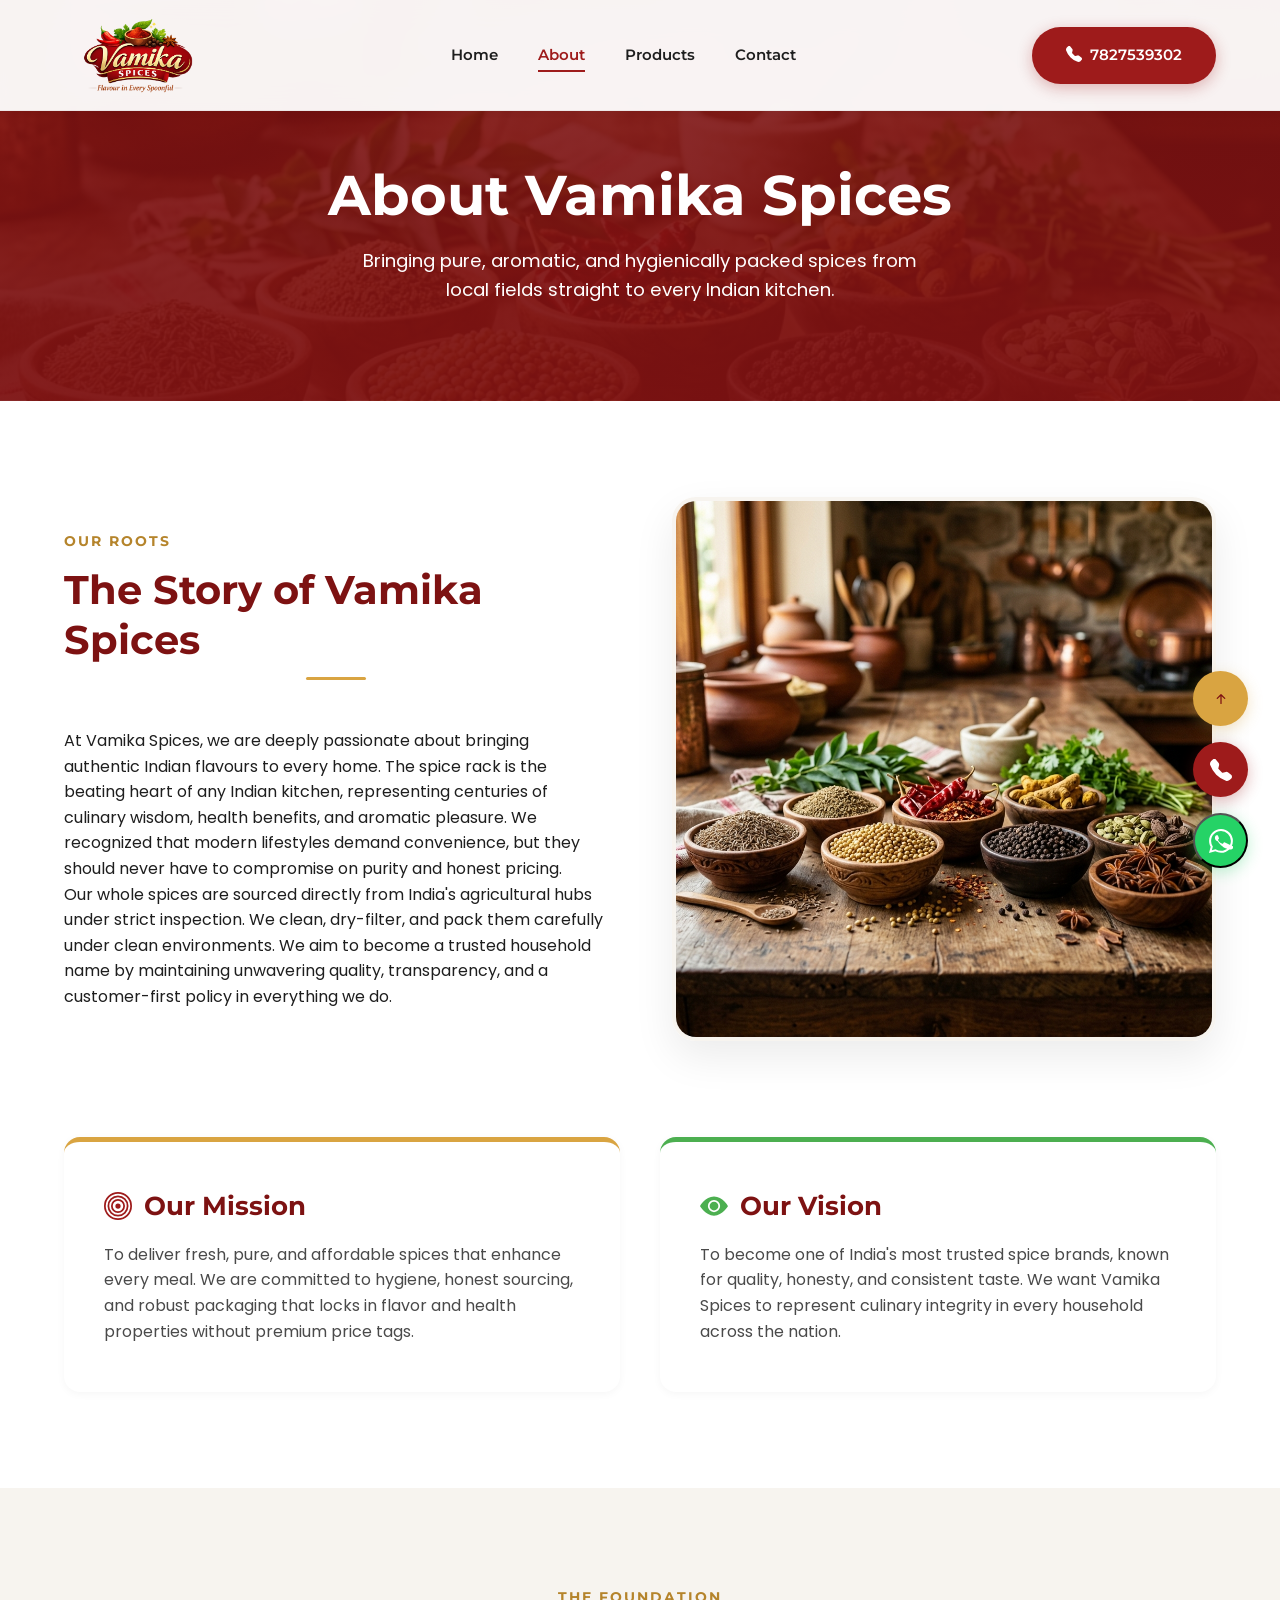
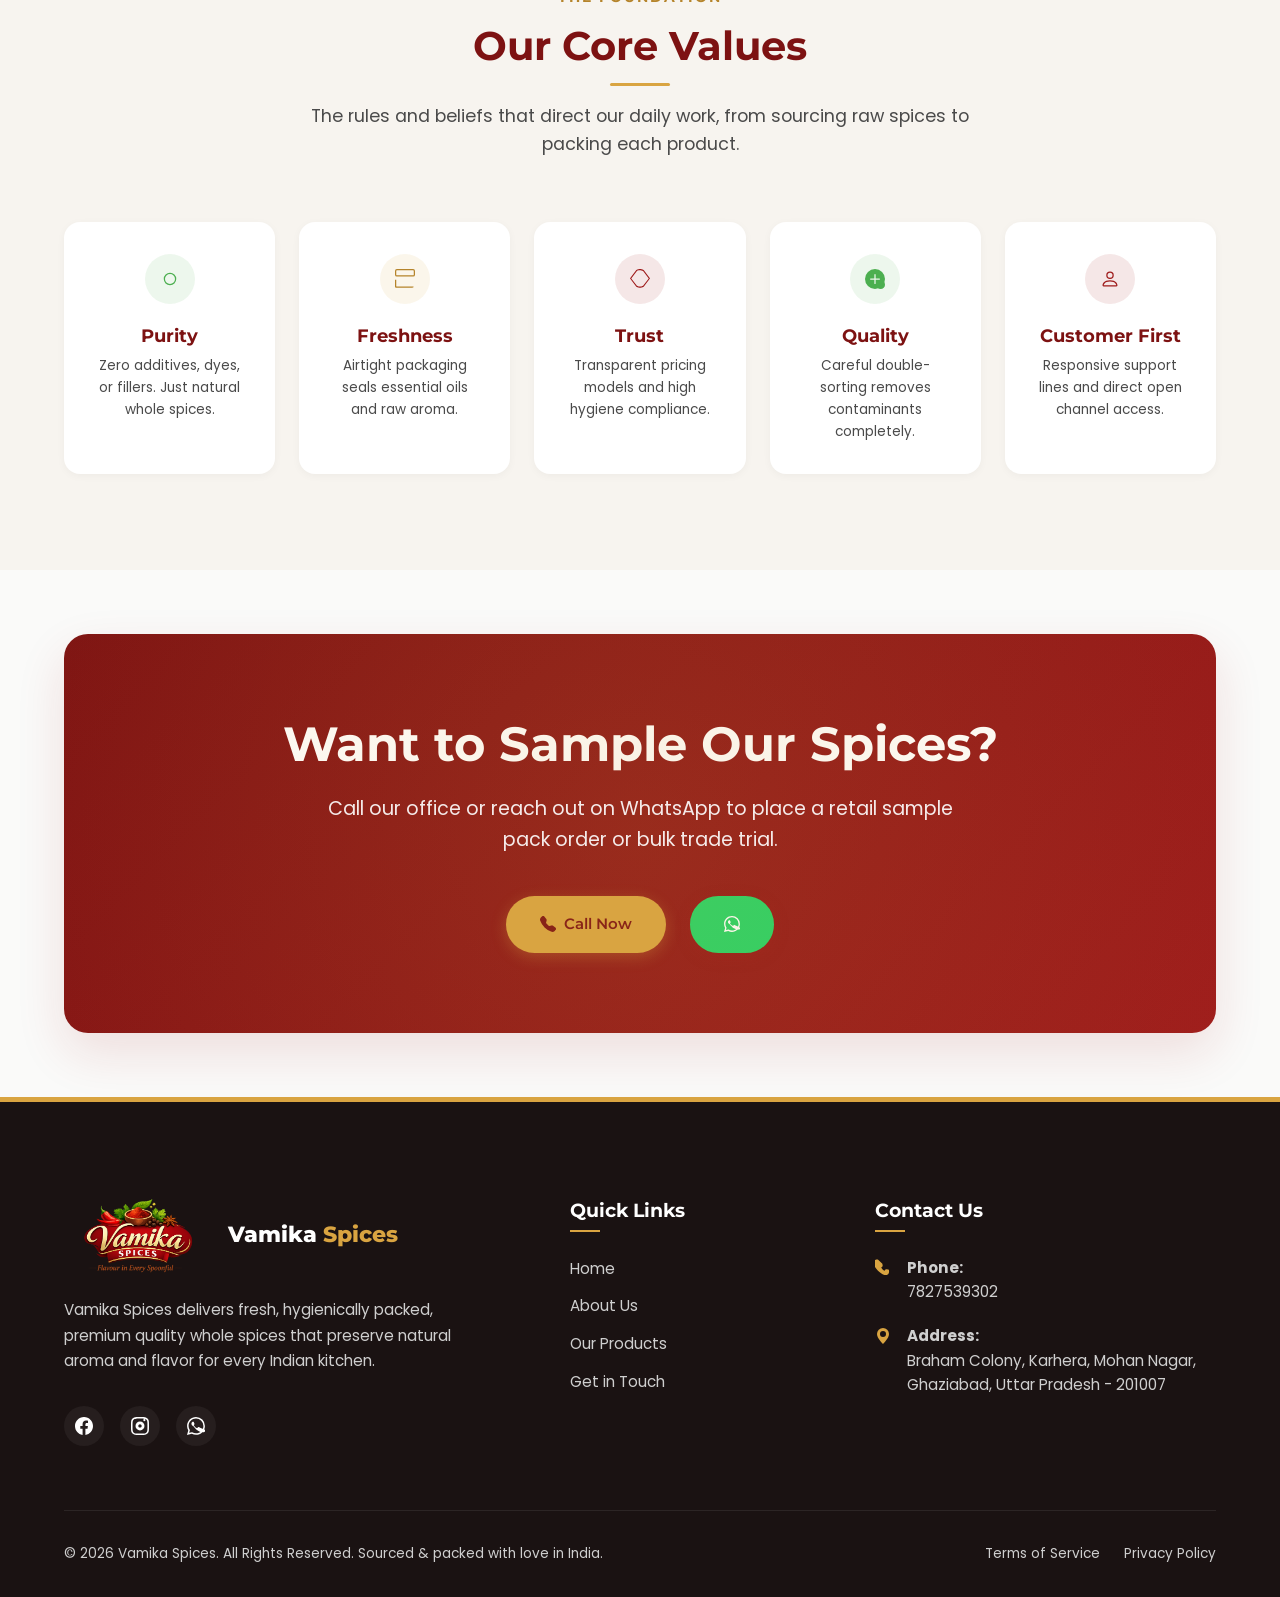
==== about.html @ 8c719ea3 "first commit" ====
<!DOCTYPE html>
<html lang="en">
<head>
    <meta charset="UTF-8">
    <meta name="viewport" content="width=device-width, initial-scale=1.0">
    <meta name="description" content="Learn about the history and commitment behind Vamika Spices. Sourced carefully, checked for quality, and hygienically packed with values of purity, trust and freshness.">
    <meta name="keywords" content="Vamika Spices Story, Spice Brand Sourcing, Pure Masala Sourcing, Indian Whole Spices, Quality Spices Ghaziabad">
    <meta name="author" content="Vamika Spices">
    <link rel="canonical" href="about.html">
    
    <!-- Open Graph / Facebook -->
    <meta property="og:type" content="website">
    <meta property="og:title" content="About Vamika Spices | Sourcing, Mission & Core Values">
    <meta property="og:description" content="Learn about the history and commitment behind Vamika Spices. Sourced carefully, checked for quality, and hygienically packed.">
    <meta property="og:image" content="assets/images/hero_spices.png">

    <title>About Vamika Spices | Sourcing, Mission & Core Values</title>
    
    <!-- Stylesheets -->
    <link rel="stylesheet" href="styles.css">
    
    <!-- Favicon -->
    <link rel="icon" type="image/png" href="assets/images/logo.png">
</head>
<body>

    <!-- Scroll Progress Bar -->
    <div class="scroll-progress"></div>

    <!-- Sticky Header -->
    <header>
        <div class="nav-container">
            <a href="index.html" class="logo-link" id="header-logo-link">
                <img src="assets/images/logo.png" alt="Vamika Spices Logo" class="logo-img">
            </a>
            
            <nav>
                <ul class="nav-menu">
                    <li class="nav-item"><a href="index.html" class="nav-link" id="nav-home">Home</a></li>
                    <li class="nav-item"><a href="about.html" class="nav-link" id="nav-about">About</a></li>
                    <li class="nav-item"><a href="products.html" class="nav-link" id="nav-products">Products</a></li>
                    <li class="nav-item"><a href="contact.html" class="nav-link" id="nav-contact">Contact</a></li>
                    <li class="nav-item mobile-only" style="margin-top: 1.5rem;">
                        <a href="tel:7827539302" class="btn btn-primary" style="width: 100%;">
                            <svg xmlns="http://www.w3.org/2000/svg" width="16" height="16" fill="currentColor" viewBox="0 0 16 16"><path d="M1.885.511a1.745 1.745 0 0 1 2.61.163L6.29 2.98c.329.423.445.974.315 1.494l-.547 2.19a.678.678 0 0 0 .178.643l2.457 2.457a.678.678 0 0 0 .644.178l2.189-.547a1.745 1.745 0 0 1 1.494.315l2.306 1.794c.829.645.905 1.87.163 2.611l-1.034 1.034c-.74.74-1.846 1.065-2.877.702a18.634 18.634 0 0 1-7.01-4.42 18.634 18.634 0 0 1-4.42-7.009c-.362-1.03-.037-2.137.703-2.877L1.885.511z"/></svg>
                            Call Now
                        </a>
                    </li>
                </ul>
            </nav>

            <div class="header-cta">
                <a href="tel:7827539302" class="btn btn-primary" id="header-call-btn">
                    <svg xmlns="http://www.w3.org/2000/svg" width="16" height="16" fill="currentColor" viewBox="0 0 16 16" style="margin-top: -2px;"><path d="M1.885.511a1.745 1.745 0 0 1 2.61.163L6.29 2.98c.329.423.445.974.315 1.494l-.547 2.19a.678.678 0 0 0 .178.643l2.457 2.457a.678.678 0 0 0 .644.178l2.189-.547a1.745 1.745 0 0 1 1.494.315l2.306 1.794c.829.645.905 1.87.163 2.611l-1.034 1.034c-.74.74-1.846 1.065-2.877.702a18.634 18.634 0 0 1-7.01-4.42 18.634 18.634 0 0 1-4.42-7.009c-.362-1.03-.037-2.137.703-2.877L1.885.511z"/></svg>
                    7827539302
                </a>
            </div>

            <!-- Hamburger Button for Mobile -->
            <button class="mobile-toggle" aria-label="Toggle Navigation Menu">
                <span></span>
                <span></span>
                <span></span>
            </button>
        </div>
    </header>

    <!-- Page Hero Banner -->
    <section class="page-hero">
        <div class="container">
            <h1 class="reveal">About Vamika Spices</h1>
            <p class="reveal delay-1">Bringing pure, aromatic, and hygienically packed spices from local fields straight to every Indian kitchen.</p>
        </div>
    </section>

    <!-- Core Brand Overview & Narrative -->
    <section class="section section-bg-white">
        <div class="container">
            <div class="about-sections">
                <!-- Story / Origin Block -->
                <div class="about-details-grid">
                    <div class="reveal-left">
                        <div class="section-header" style="text-align: left; margin-bottom: 2rem; max-width: 100%;">
                            <span>Our Roots</span>
                            <h2>The Story of Vamika Spices</h2>
                        </div>
                        <p>At Vamika Spices, we are deeply passionate about bringing authentic Indian flavours to every home. The spice rack is the beating heart of any Indian kitchen, representing centuries of culinary wisdom, health benefits, and aromatic pleasure. We recognized that modern lifestyles demand convenience, but they should never have to compromise on purity and honest pricing.</p>
                        <p>Our whole spices are sourced directly from India's agricultural hubs under strict inspection. We clean, dry-filter, and pack them carefully under clean environments. We aim to become a trusted household name by maintaining unwavering quality, transparency, and a customer-first policy in everything we do.</p>
                    </div>
                    <div class="reveal-right">
                        <img src="assets/images/hero_spices.png" alt="Sieving spices" style="border-radius: var(--border-radius-lg); box-shadow: var(--shadow-lg); border: 4px solid var(--bg-warm);">
                    </div>
                </div>

                <!-- Mission & Vision Cards -->
                <div class="vision-mission-grid">
                    <!-- Mission -->
                    <div class="vm-card reveal delay-1">
                        <h3>
                            <svg xmlns="http://www.w3.org/2000/svg" width="28" height="28" fill="var(--primary)" viewBox="0 0 16 16"><path d="M8 15A7 7 0 1 1 8 1a7 7 0 0 1 0 14zm0 1A8 8 0 1 0 8 0a8 8 0 0 0 0 16z"/><path d="M8 13A5 5 0 1 1 8 3a5 5 0 0 1 0 10zm0 1A6 6 0 1 0 8 2a6 6 0 0 0 0 12z"/><path d="M8 11a3 3 0 1 1 0-6 3 3 0 0 1 0 6zm0 1a4 4 0 1 0 0-8 4 4 0 0 0 0 8z"/><path d="M9.5 8a1.5 1.5 0 1 1-3 0 1.5 1.5 0 0 1 3 0z"/></svg>
                            Our Mission
                        </h3>
                        <p>To deliver fresh, pure, and affordable spices that enhance every meal. We are committed to hygiene, honest sourcing, and robust packaging that locks in flavor and health properties without premium price tags.</p>
                    </div>

                    <!-- Vision -->
                    <div class="vm-card reveal delay-2" style="border-top-color: var(--accent);">
                        <h3>
                            <svg xmlns="http://www.w3.org/2000/svg" width="28" height="28" fill="var(--accent)" viewBox="0 0 16 16"><path d="M10.5 8a2.5 2.5 0 1 1-5 0 2.5 2.5 0 0 1 5 0z"/><path d="M0 8s3-5.5 8-5.5S16 8 16 8s-3 5.5-8 5.5S0 8 0 8zm8 3.5a3.5 3.5 0 1 0 0-7 3.5 3.5 0 0 0 0 7z"/></svg>
                            Our Vision
                        </h3>
                        <p>To become one of India's most trusted spice brands, known for quality, honesty, and consistent taste. We want Vamika Spices to represent culinary integrity in every household across the nation.</p>
                    </div>
                </div>
            </div>
        </div>
    </section>

    <!-- Brand Values Grid -->
    <section class="section section-bg-warm">
        <div class="container">
            <div class="section-header reveal">
                <span>The Foundation</span>
                <h2>Our Core Values</h2>
                <p>The rules and beliefs that direct our daily work, from sourcing raw spices to packing each product.</p>
            </div>

            <div class="values-grid">
                <!-- Value 1 -->
                <div class="value-card reveal delay-1">
                    <div class="value-card-icon">
                        <svg xmlns="http://www.w3.org/2000/svg" width="20" height="20" fill="currentColor" viewBox="0 0 16 16"><path d="M8 12a4 4 0 1 1 0-8 4 4 0 0 1 0 8zm0 1A5 5 0 1 0 8 3a5 5 0 0 0 0 10z"/></svg>
                    </div>
                    <h4>Purity</h4>
                    <p style="font-size: 0.85rem; color: var(--text-medium); margin-top: 0.5rem;">Zero additives, dyes, or fillers. Just natural whole spices.</p>
                </div>

                <!-- Value 2 -->
                <div class="value-card reveal delay-2">
                    <div class="value-card-icon" style="background-color: rgba(217, 164, 65, 0.1); color: var(--secondary-dark);">
                        <svg xmlns="http://www.w3.org/2000/svg" width="20" height="20" fill="currentColor" viewBox="0 0 16 16"><path d="M1.5 1a.5.5 0 0 0-.5.5v3a.5.5 0 0 0 .5.5h13a.5.5 0 0 0 .5-.5v-3a.5.5 0 0 0-.5-.5h-13zM0 1.5A1.5 1.5 0 0 1 1.5 0h13A1.5 1.5 0 0 1 16 1.5v3A1.5 1.5 0 0 1 14.5 6h-13A1.5 1.5 0 0 1 0 4.5v-3zm1 7a.5.5 0 0 1 .5-.5h13a.5.5 0 0 1 .5.5v5a1.5 1.5 0 0 1-1.5 1.5h-13A1.5 1.5 0 0 1 0 13.5v-5zM1 13.5a.5.5 0 0 0 .5.5h13a.5.5 0 0 0 .5-.5v-5a.5.5 0 0 0-.5-.5h-13a.5.5 0 0 0-.5.5v5z"/></svg>
                    </div>
                    <h4>Freshness</h4>
                    <p style="font-size: 0.85rem; color: var(--text-medium); margin-top: 0.5rem;">Airtight packaging seals essential oils and raw aroma.</p>
                </div>

                <!-- Value 3 -->
                <div class="value-card reveal delay-3">
                    <div class="value-card-icon" style="background-color: rgba(158, 27, 27, 0.1); color: var(--primary);">
                        <svg xmlns="http://www.w3.org/2000/svg" width="20" height="20" fill="currentColor" viewBox="0 0 16 16"><path d="M8 0c-.69 0-1.843.268-2.9.76-.085.039-.156.097-.207.175L.207 7.176a.5.5 0 0 0 0 .648l4.686 6.242c.05.078.122.136.207.175 1.057.492 2.21.759 2.9.759.69 0 1.843-.267 2.9-.759.085-.039.156-.097.207-.175l4.686-6.242a.5.5 0 0 0 0-.648L11.107.935a.5.5 0 0 0-.207-.175C9.843.268 8.69 0 8 0zm0 1c.548 0 1.558.236 2.502.675a.25.25 0 0 1 .103.088L15 7.5l-4.395 5.737a.25.25 0 0 1-.103.088C9.558 13.764 8.548 14 8 14c-.548 0-1.558-.236-2.502-.675a.25.25 0 0 1-.103-.088L1 7.5l4.395-5.737a.25.25 0 0 1 .103-.088C5.442 1.236 6.452 1 8 1z"/></svg>
                    </div>
                    <h4>Trust</h4>
                    <p style="font-size: 0.85rem; color: var(--text-medium); margin-top: 0.5rem;">Transparent pricing models and high hygiene compliance.</p>
                </div>

                <!-- Value 4 -->
                <div class="value-card reveal delay-4">
                    <div class="value-card-icon" style="background-color: rgba(76, 175, 80, 0.1); color: var(--accent);">
                        <svg xmlns="http://www.w3.org/2000/svg" width="20" height="20" fill="currentColor" viewBox="0 0 16 16"><path d="M12.5 16a3.5 3.5 0 1 0 0-7 3.5 3.5 0 0 0 0 7Zm1.677-4.744-2.236 2.236a.276.276 0 0 1-.39 0l-1.118-1.117a.276.276 0 0 1 .39-.39l.923.924 2.041-2.04a.276.276 0 0 1 .39.387Z"/><path d="M16 8A8 8 0 1 1 0 8a8 8 0 0 1 16 0ZM8.5 4.5a.5.5 0 0 0-1 0v3h-3a.5.5 0 0 0 0 1h3v3a.5.5 0 0 0 1 0v-3h3a.5.5 0 0 0 0-1h-3v-3Z"/></svg>
                    </div>
                    <h4>Quality</h4>
                    <p style="font-size: 0.85rem; color: var(--text-medium); margin-top: 0.5rem;">Careful double-sorting removes contaminants completely.</p>
                </div>

                <!-- Value 5 -->
                <div class="value-card reveal delay-5">
                    <div class="value-card-icon" style="background-color: rgba(158, 27, 27, 0.1); color: var(--primary);">
                        <svg xmlns="http://www.w3.org/2000/svg" width="20" height="20" fill="currentColor" viewBox="0 0 16 16"><path d="M8 8a3 3 0 1 0 0-6 3 3 0 0 0 0 6zm2-3a2 2 0 1 1-4 0 2 2 0 0 1 4 0zm4 8c0 1-1 1-1 1H3s-1 0-1-1 1-4 6-4 6 3 6 4zm-1-.004c-.001-.246-.154-.986-.832-1.664C11.516 10.68 10.289 10 8 10c-2.29 0-3.516.68-4.168 1.332-.678.678-.83 1.418-.832 1.664h10z"/></svg>
                    </div>
                    <h4>Customer First</h4>
                    <p style="font-size: 0.85rem; color: var(--text-medium); margin-top: 0.5rem;">Responsive support lines and direct open channel access.</p>
                </div>
            </div>
        </div>
    </section>

    <!-- Call to Action Banner -->
    <section class="section" style="padding-top: 4rem; padding-bottom: 4rem;">
        <div class="container">
            <div class="cta-banner reveal">
                <h2>Want to Sample Our Spices?</h2>
                <p>Call our office or reach out on WhatsApp to place a retail sample pack order or bulk trade trial.</p>
                <div class="cta-btns">
                    <a href="tel:7827539302" class="btn btn-gold">
                        <svg xmlns="http://www.w3.org/2000/svg" width="16" height="16" fill="currentColor" viewBox="0 0 16 16"><path d="M1.885.511a1.745 1.745 0 0 1 2.61.163L6.29 2.98c.329.423.445.974.315 1.494l-.547 2.19a.678.678 0 0 0 .178.643l2.457 2.457a.678.678 0 0 0 .644.178l2.189-.547a1.745 1.745 0 0 1 1.494.315l2.306 1.794c.829.645.905 1.87.163 2.611l-1.034 1.034c-.74.74-1.846 1.065-2.877.702a18.634 18.634 0 0 1-7.01-4.42 18.634 18.634 0 0 1-4.42-7.009c-.362-1.03-.037-2.137.703-2.877L1.885.511z"/></svg>
                        Call Now
                    </a>
                    <button class="btn btn-primary btn-inquiry" data-product="Whole Spices" style="background-color: #25D366; border-color: #25D366; color: white;">
                        <svg xmlns="http://www.w3.org/2000/svg" width="16" height="16" fill="currentColor" viewBox="0 0 16 16"><path d="M13.601 2.326A7.854 7.854 0 0 0 7.994 0C3.627 0 .068 3.558.064 7.926c0 1.399.366 2.76 1.057 3.965L0 16l4.204-1.102a7.933 7.933 0 0 0 3.79.977h.004c4.368 0 7.926-3.559 7.93-7.93a7.897 7.897 0 0 0-2.327-5.621zM7.994 14.521a6.573 6.573 0 0 1-3.356-.92l-.24-.144-2.494.654.666-2.433-.156-.251a6.56 6.56 0 0 1-1.007-3.505c0-3.626 2.957-6.584 6.591-6.584a6.56 6.56 0 0 1 4.66 1.931 6.557 6.557 0 0 1 1.928 4.66c-.004 3.639-2.961 6.592-6.592 6.592zm3.69-4.98c-.202-.1-1.195-.59-1.378-.657-.183-.067-.317-.1-.449.1-.132.202-.511.657-.626.79-.114.133-.227.15-.429.05-.201-.1-.852-.315-1.625-.998-.6-.534-1.005-1.197-1.122-1.396-.117-.199-.012-.307.088-.407.09-.091.202-.234.302-.352.1-.117.133-.199.199-.332.066-.133.033-.25-.017-.35-.05-.1-.449-1.08-.617-1.485-.164-.396-.333-.341-.449-.347-.116-.006-.25-.006-.383-.006-.133 0-.35.05-.533.25-.183.2-.7.683-.7 1.66s.71 1.92 1.8 2.064c.108.014 2.19 3.35 5.3 4.693.74.32 1.317.51 1.77.653.743.236 1.419.203 1.952.124.594-.089 1.195-.49 1.365-.968.17-.478.17-.887.12-.968-.05-.08-.182-.132-.383-.232z"/></button>
                </div>
            </div>
        </div>
    </section>

    <!-- Footer -->
    <footer>
        <div class="container">
            <div class="footer-grid">
                <!-- Col 1: Brand Info -->
                <div class="footer-about">
                    <a href="index.html" class="logo-link">
                        <img src="assets/images/logo.png" alt="Vamika Spices Logo" class="logo-img">
                        <span class="brand-name">Vamika <span>Spices</span></span>
                    </a>
                    <p>Vamika Spices delivers fresh, hygienically packed, premium quality whole spices that preserve natural aroma and flavor for every Indian kitchen.</p>
                    <div class="footer-socials">
                        <a href="https://www.facebook.com/vamikaspices" target="_blank" class="social-btn" aria-label="Facebook Link">
                            <svg xmlns="http://www.w3.org/2000/svg" width="18" height="18" fill="currentColor" viewBox="0 0 16 16"><path d="M16 8.049c0-4.446-3.582-8.05-8-8.05C3.58 0-.002 3.603-.002 8.05c0 4.017 2.926 7.347 6.75 7.951v-5.625h-2.03V8.05H6.75V6.275c0-2.017 1.195-3.131 3.022-3.131.876 0 1.791.157 1.791.157v1.98h-1.009c-.993 0-1.303.621-1.303 1.258v1.51h2.218l-.354 2.326H9.25V16c3.824-.604 6.75-3.934 6.75-7.951z"/></svg>
                        </a>
                        <a href="https://www.instagram.com/vamikaspices" target="_blank" class="social-btn" aria-label="Instagram Link">
                            <svg xmlns="http://www.w3.org/2000/svg" width="18" height="18" fill="currentColor" viewBox="0 0 16 16"><path d="M8 0C5.829 0 5.556.01 4.703.048 3.85.088 3.269.222 2.76.42a3.917 3.917 0 0 0-1.417.923A3.927 3.927 0 0 0 .42 2.76C.222 3.268.087 3.85.048 4.7.01 5.555 0 5.827 0 8.001c0 2.172.01 2.444.048 3.297.04.852.174 1.433.372 1.942.205.526.478.972.923 1.417.444.445.89.719 1.416.923.51.198 1.09.333 1.942.372C5.555 15.99 5.827 16 8 16s2.444-.01 3.298-.048c.851-.04 1.434-.174 1.943-.372a3.916 3.916 0 0 0 1.416-.923c.445-.445.718-.891.923-1.417.197-.509.332-1.09.372-1.942C15.99 10.445 16 10.173 16 8s-.01-2.445-.048-3.299c-.04-.851-.175-1.433-.372-1.941a3.926 3.926 0 0 0-.923-1.417A3.911 3.911 0 0 0 13.24.42c-.51-.198-1.092-.333-1.943-.372C10.443.01 10.172 0 7.999 0h.002zm-.008 1.44c2.146 0 2.397.007 3.246.046.793.036 1.223.169 1.508.28.378.146.647.32.931.604.284.284.458.553.604.931.11.285.243.715.28 1.508.039.849.046 1.1.046 3.246 0 2.146-.007 2.397-.046 3.246-.036.793-.169 1.223-.28 1.508a2.507 2.507 0 0 1-.604.931 2.507 2.507 0 0 1-.931.604c-.285.11-.715.243-1.508.28-.849.039-1.1.046-3.246.046-2.146 0-2.397-.007-3.246-.046-.793-.036-1.223-.169-1.508-.28a2.507 2.507 0 0 1-.931-.604 2.507 2.507 0 0 1-.604-.931c-.11-.285-.243-.715-.28-1.508-.039-.849-.046-1.1-.046-3.246 0-2.146.006-2.397.046-3.246.036-.793.169-1.223.28-1.508.146-.378.32-.647.604-.931.284-.284.553-.458.931-.604.285-.11.715-.243 1.508-.28.849-.039 1.1-.046 3.246-.046zm0 2.502a3.987 3.987 0 1 0 0 7.974 3.987 3.987 0 0 0 0-7.974zm0 5.474c-.818 0-1.487-.669-1.487-1.487s.669-1.487 1.487-1.487 1.487.669 1.487 1.487-.669 1.487-1.487 1.487zm3.846-5.698a1.01 1.01 0 1 0 0-2.017 1.01 1.01 0 0 0 0 2.017z"/></svg>
                        </a>
                        <a href="https://wa.me/917827539302" target="_blank" class="social-btn" aria-label="WhatsApp Link">
                            <svg xmlns="http://www.w3.org/2000/svg" width="18" height="18" fill="currentColor" viewBox="0 0 16 16"><path d="M13.601 2.326A7.854 7.854 0 0 0 7.994 0C3.627 0 .068 3.558.064 7.926c0 1.399.366 2.76 1.057 3.965L0 16l4.204-1.102a7.933 7.933 0 0 0 3.79.977h.004c4.368 0 7.926-3.559 7.93-7.93a7.897 7.897 0 0 0-2.327-5.621zM7.994 14.521a6.573 6.573 0 0 1-3.356-.92l-.24-.144-2.494.654.666-2.433-.156-.251a6.56 6.56 0 0 1-1.007-3.505c0-3.626 2.957-6.584 6.591-6.584a6.56 6.56 0 0 1 4.66 1.931 6.557 6.557 0 0 1 1.928 4.66c-.004 3.639-2.961 6.592-6.592 6.592zm3.69-4.98c-.202-.1-1.195-.59-1.378-.657-.183-.067-.317-.1-.449.1-.132.202-.511.657-.626.79-.114.133-.227.15-.429.05-.201-.1-.852-.315-1.625-.998-.6-.534-1.005-1.197-1.122-1.396-.117-.199-.012-.307.088-.407.09-.091.202-.234.302-.352.1-.117.133-.199.199-.332.066-.133.033-.25-.017-.35-.05-.1-.449-1.08-.617-1.485-.164-.396-.333-.341-.449-.347-.116-.006-.25-.006-.383-.006-.133 0-.35.05-.533.25-.183.2-.7.683-.7 1.66s.71 1.92 1.8 2.064c.108.014 2.19 3.35 5.3 4.693.74.32 1.317.51 1.77.653.743.236 1.419.203 1.952.124.594-.089 1.195-.49 1.365-.968.17-.478.17-.887.12-.968-.05-.08-.182-.132-.383-.232z"/></svg>
                        </a>
                    </div>
                </div>

                <!-- Quick Links -->
                <div class="footer-links-col" style="padding-left: 2rem;">
                    <h3 class="footer-header">Quick Links</h3>
                    <ul class="footer-links">
                        <li class="footer-link-item"><a href="index.html">Home</a></li>
                        <li class="footer-link-item"><a href="about.html">About Us</a></li>
                        <li class="footer-link-item"><a href="products.html">Our Products</a></li>
                        <li class="footer-link-item"><a href="contact.html">Get in Touch</a></li>
                    </ul>
                </div>

                <!-- Contact Details -->
                <div class="footer-contact">
                    <h3 class="footer-header">Contact Us</h3>
                    <ul class="footer-contact-list">
                        <li class="footer-contact-item">
                            <svg xmlns="http://www.w3.org/2000/svg" width="16" height="16" fill="currentColor" viewBox="0 0 16 16"><path d="M3.654 1.328a.678.678 0 0 0-.58-.63C3.07.675 2.627.6 2.224.6c-.547 0-1.12.071-1.6.22-1.168.363-2.14 1.635-2.14 2.875 0 2.2 1.5 5 4.5 8 3 3 5.8 4.5 8 4.5 1.24 0 2.512-.972 2.875-2.14.148-.48.22-1.053.22-1.6 0-.403-.075-.846-.128-1.296a.678.678 0 0 0-.63-.58l-2.07-.33c-.28-.044-.564.047-.732.258l-.98 1.22c-1.397-.73-2.587-1.92-3.317-3.32l1.22-.98c.211-.168.302-.452.258-.732l-.33-2.07z"/></svg>
                            <div>
                                <p><strong>Phone:</strong></p>
                                <p><a href="tel:7827539302">7827539302</a></p>
                            </div>
                        </li>
                        <li class="footer-contact-item">
                            <svg xmlns="http://www.w3.org/2000/svg" width="16" height="16" fill="currentColor" viewBox="0 0 16 16"><path d="M8 16s6-5.686 6-10A6 6 0 0 0 2 6c0 4.314 6 10 6 10zm0-7a3 3 0 1 1 0-6 3 3 0 0 1 0 6z"/></svg>
                            <div>
                                <p><strong>Address:</strong></p>
                                <p>Braham Colony, Karhera, Mohan Nagar, Ghaziabad, Uttar Pradesh - 201007</p>
                            </div>
                        </li>
                    </ul>
                </div>
            </div>

            <!-- Footer Bottom -->
            <div class="footer-bottom">
                <p>&copy; 2026 Vamika Spices. All Rights Reserved. Sourced & packed with love in India.</p>
                <div class="footer-bottom-links">
                    <a href="contact.html">Terms of Service</a>
                    <a href="contact.html">Privacy Policy</a>
                </div>
            </div>
        </div>
    </footer>

    <!-- Floating Interactive Buttons -->
    <div class="floating-widgets">
        <div class="widget-btn widget-scrolltop" aria-label="Scroll to Top" id="scroll-to-top-btn">
            <svg xmlns="http://www.w3.org/2000/svg" width="20" height="20" fill="currentColor" viewBox="0 0 16 16"><path fill-rule="evenodd" d="M8 12a.5.5 0 0 0 .5-.5V5.707l2.146 2.147a.5.5 0 0 0 .708-.708l-3-3a.5.5 0 0 0-.708 0l-3 3a.5.5 0 1 0 .708.708L7.5 5.707V11.5a.5.5 0 0 0 .5.5z"/></svg>
        </div>
        
        <a href="tel:7827539302" class="widget-btn widget-call" aria-label="Call Vamika Spices" id="floating-call-btn">
            <svg xmlns="http://www.w3.org/2000/svg" width="22" height="22" fill="currentColor" viewBox="0 0 16 16"><path d="M1.885.511a1.745 1.745 0 0 1 2.61.163L6.29 2.98c.329.423.445.974.315 1.494l-.547 2.19a.678.678 0 0 0 .178.643l2.457 2.457a.678.678 0 0 0 .644.178l2.189-.547a1.745 1.745 0 0 1 1.494.315l2.306 1.794c.829.645.905 1.87.163 2.611l-1.034 1.034c-.74.74-1.846 1.065-2.877.702a18.634 18.634 0 0 1-7.01-4.42 18.634 18.634 0 0 1-4.42-7.009c-.362-1.03-.037-2.137.703-2.877L1.885.511z"/></a >
        
        <button class="widget-btn widget-whatsapp btn-inquiry" data-product="Whole Spices" aria-label="WhatsApp Vamika Spices" id="floating-whatsapp-btn">
            <svg xmlns="http://www.w3.org/2000/svg" width="24" height="24" fill="currentColor" viewBox="0 0 16 16"><path d="M13.601 2.326A7.854 7.854 0 0 0 7.994 0C3.627 0 .068 3.558.064 7.926c0 1.399.366 2.76 1.057 3.965L0 16l4.204-1.102a7.933 7.933 0 0 0 3.79.977h.004c4.368 0 7.926-3.559 7.93-7.93a7.897 7.897 0 0 0-2.327-5.621zM7.994 14.521a6.573 6.573 0 0 1-3.356-.92l-.24-.144-2.494.654.666-2.433-.156-.251a6.56 6.56 0 0 1-1.007-3.505c0-3.626 2.957-6.584 6.591-6.584a6.56 6.56 0 0 1 4.66 1.931 6.557 6.557 0 0 1 1.928 4.66c-.004 3.639-2.961 6.592-6.592 6.592zm3.69-4.98c-.202-.1-1.195-.59-1.378-.657-.183-.067-.317-.1-.449.1-.132.202-.511.657-.626.79-.114.133-.227.15-.429.05-.201-.1-.852-.315-1.625-.998-.6-.534-1.005-1.197-1.122-1.396-.117-.199-.012-.307.088-.407.09-.091.202-.234.302-.352.1-.117.133-.199.199-.332.066-.133.033-.25-.017-.35-.05-.1-.449-1.08-.617-1.485-.164-.396-.333-.341-.449-.347-.116-.006-.25-.006-.383-.006-.133 0-.35.05-.533.25-.183.2-.7.683-.7 1.66s.71 1.92 1.8 2.064c.108.014 2.19 3.35 5.3 4.693.74.32 1.317.51 1.77.653.743.236 1.419.203 1.952.124.594-.089 1.195-.49 1.365-.968.17-.478.17-.887.12-.968-.05-.08-.182-.132-.383-.232z"/></button>
    </div>

    <!-- Scripts -->
    <script src="script.js"></script>
</body>
</html>
---- styles.css ----
@import url('https://fonts.googleapis.com/css2?family=Montserrat:wght@400;500;600;700;800&family=Poppins:wght@300;400;500;600;700&display=swap');

/* --- CSS Variables & Design Tokens --- */
:root {
    --primary: #9E1B1B;
    --primary-dark: #7D1212;
    --primary-light: #C02E2E;
    --secondary: #D9A441;
    --secondary-dark: #B5842B;
    --secondary-light: #E9BE6B;
    --accent: #4CAF50;
    --accent-dark: #388E3C;
    --bg-white: #FFFFFF;
    --bg-offwhite: #FAFAF9;
    --bg-warm: #F7F4EF;
    --text-dark: #1E1E1E;
    --text-medium: #4A4A4A;
    --text-light: #7E7E7E;
    --text-white: #FFFFFF;
    
    --font-heading: 'Montserrat', sans-serif;
    --font-body: 'Poppins', sans-serif;
    
    --shadow-sm: 0 2px 8px rgba(0,0,0,0.04);
    --shadow-md: 0 8px 24px rgba(158, 27, 27, 0.06);
    --shadow-lg: 0 16px 40px rgba(0,0,0,0.08);
    --shadow-premium: 0 20px 50px rgba(158, 27, 27, 0.12);
    
    --border-radius-sm: 8px;
    --border-radius-md: 16px;
    --border-radius-lg: 24px;
    --border-radius-full: 9999px;
    
    --transition-fast: 0.2s ease;
    --transition-normal: 0.3s cubic-bezier(0.25, 0.8, 0.25, 1);
    --transition-slow: 0.6s cubic-bezier(0.25, 0.8, 0.25, 1);
}

/* --- Base & Reset Styles --- */
* {
    margin: 0;
    padding: 0;
    box-sizing: border-box;
}

html {
    scroll-behavior: smooth;
    font-size: 16px;
}

body {
    font-family: var(--font-body);
    background-color: var(--bg-offwhite);
    color: var(--text-dark);
    line-height: 1.6;
    overflow-x: hidden;
}

h1, h2, h3, h4, h5, h6 {
    font-family: var(--font-heading);
    font-weight: 700;
    color: var(--primary-dark);
    line-height: 1.25;
}

a {
    text-decoration: none;
    color: inherit;
    transition: var(--transition-fast);
}

img {
    max-width: 100%;
    height: auto;
    display: block;
}

/* --- Scroll Bar --- */
::-webkit-scrollbar {
    width: 10px;
}
::-webkit-scrollbar-track {
    background: var(--bg-warm);
}
::-webkit-scrollbar-thumb {
    background: var(--primary);
    border-radius: var(--border-radius-full);
}
::-webkit-scrollbar-thumb:hover {
    background: var(--primary-dark);
}

/* --- Layout Components --- */
.container {
    width: 100%;
    max-width: 1200px;
    margin: 0 auto;
    padding: 0 1.5rem;
}

.section {
    padding: 6rem 0;
}

.section-bg-warm {
    background-color: var(--bg-warm);
}

.section-bg-white {
    background-color: var(--bg-white);
}

.section-header {
    text-align: center;
    max-width: 700px;
    margin: 0 auto 4rem auto;
}

.section-header span {
    font-family: var(--font-heading);
    font-size: 0.85rem;
    font-weight: 700;
    text-transform: uppercase;
    letter-spacing: 2px;
    color: var(--secondary-dark);
    display: inline-block;
    margin-bottom: 0.75rem;
}

.section-header h2 {
    font-size: 2.5rem;
    margin-bottom: 1rem;
    position: relative;
    display: inline-block;
    width: 100%;
}

.section-header h2::after {
    content: '';
    display: block;
    width: 60px;
    height: 3px;
    background-color: var(--secondary);
    margin: 0.75rem auto 0 auto;
    border-radius: var(--border-radius-full);
}

.section-header p {
    color: var(--text-medium);
    font-size: 1.1rem;
}

/* --- Buttons & CTAs --- */
.btn {
    display: inline-flex;
    align-items: center;
    justify-content: center;
    padding: 0.9rem 2rem;
    font-family: var(--font-heading);
    font-weight: 600;
    font-size: 0.95rem;
    border-radius: var(--border-radius-full);
    cursor: pointer;
    transition: var(--transition-normal);
    gap: 0.5rem;
    border: 2px solid transparent;
}

.btn-primary {
    background-color: var(--primary);
    color: var(--text-white);
    box-shadow: 0 4px 15px rgba(158, 27, 27, 0.3);
}

.btn-primary:hover {
    background-color: var(--secondary);
    color: var(--primary-dark);
    border-color: var(--secondary);
    box-shadow: 0 6px 20px rgba(217, 164, 65, 0.4);
    transform: translateY(-2px);
}

.btn-secondary {
    background-color: transparent;
    color: var(--primary);
    border-color: var(--primary);
}

.btn-secondary:hover {
    background-color: rgba(158, 27, 27, 0.05);
    transform: translateY(-2px);
}

.btn-gold {
    background-color: var(--secondary);
    color: var(--primary-dark);
    box-shadow: 0 4px 15px rgba(217, 164, 65, 0.3);
}

.btn-gold:hover {
    background-color: var(--primary);
    color: var(--text-white);
    border-color: var(--primary);
    box-shadow: 0 6px 20px rgba(158, 27, 27, 0.4);
    transform: translateY(-2px);
}

/* --- Scroll Progress Bar --- */
.scroll-progress {
    position: fixed;
    top: 0;
    left: 0;
    height: 4px;
    background: linear-gradient(90deg, var(--primary) 0%, var(--secondary) 100%);
    width: 0%;
    z-index: 1000;
    transition: width 0.1s ease-out;
}

/* --- Sticky Header & Navigation --- */
header {
    position: fixed;
    top: 0;
    left: 0;
    width: 100%;
    z-index: 999;
    transition: var(--transition-normal);
    background: rgba(255, 255, 255, 0.95);
    backdrop-filter: blur(15px);
    box-shadow: var(--shadow-sm);
    border-bottom: 1px solid rgba(0, 0, 0, 0.05);
}

header.scrolled {
    background: rgba(255, 255, 255, 0.98);
    box-shadow: var(--shadow-md);
    border-bottom: 1px solid rgba(0, 0, 0, 0.08);
}

header.scrolled .nav-container {
    padding: 0.7rem 1.5rem;
}

.nav-container {
    display: flex;
    align-items: center;
    justify-content: space-between;
    padding: 1.1rem 1.5rem;
    transition: var(--transition-normal);
    max-width: 1200px;
    margin: 0 auto;
}

.logo-link {
    display: flex;
    align-items: center;
    gap: 0.75rem;
}

.logo-img {
    height: 75px;
    width: auto;
    object-fit: contain;
    border-radius: var(--border-radius-sm);
    transition: var(--transition-normal);
}

header.scrolled .logo-img {
    height: 70px;
}

.mobile-only {
    display: none !important;
}

.brand-name {
    font-family: var(--font-heading);
    font-weight: 800;
    font-size: 1.4rem;
    color: var(--primary-dark);
}

.brand-name span {
    color: var(--secondary);
}

.nav-menu {
    display: flex;
    align-items: center;
    list-style: none;
    gap: 2.5rem;
}

.nav-link {
    font-family: var(--font-heading);
    font-weight: 600;
    font-size: 0.95rem;
    color: var(--text-dark);
    position: relative;
    padding: 0.5rem 0;
}

.nav-link::after {
    content: '';
    position: absolute;
    bottom: 0;
    left: 0;
    width: 0;
    height: 2px;
    background-color: var(--primary);
    transition: var(--transition-normal);
}

.nav-link:hover::after,
.nav-link.active::after {
    width: 100%;
}

.nav-link:hover,
.nav-link.active {
    color: var(--primary);
}

.header-cta {
    display: flex;
    align-items: center;
    gap: 1rem;
}

/* Mobile Menu Toggle */
.mobile-toggle {
    display: none;
    background: none;
    border: none;
    cursor: pointer;
    padding: 0.5rem;
    z-index: 1001;
}

.mobile-toggle span {
    display: block;
    width: 25px;
    height: 3px;
    background-color: var(--primary);
    margin: 5px 0;
    transition: var(--transition-normal);
    border-radius: var(--border-radius-full);
}

/* --- Hero Banner --- */
.hero {
    position: relative;
    padding: 10rem 0 7rem 0;
    background: radial-gradient(circle at 80% 20%, rgba(217, 164, 65, 0.08) 0%, rgba(158, 27, 27, 0.02) 100%);
    overflow: hidden;
}

.hero-grid {
    display: grid;
    grid-template-columns: 1fr 1fr;
    gap: 4rem;
    align-items: center;
}

.hero-tag {
    display: inline-flex;
    align-items: center;
    gap: 0.5rem;
    background-color: rgba(158, 27, 27, 0.06);
    color: var(--primary);
    padding: 0.5rem 1.25rem;
    border-radius: var(--border-radius-full);
    font-size: 0.85rem;
    font-weight: 600;
    margin-bottom: 1.5rem;
    border: 1px solid rgba(158, 27, 27, 0.1);
}

.hero-tag svg {
    color: var(--secondary);
}

.hero-title {
    font-size: 3.5rem;
    line-height: 1.15;
    margin-bottom: 1.5rem;
}

.hero-title span {
    color: var(--secondary-dark);
}

.hero-desc {
    font-size: 1.15rem;
    color: var(--text-medium);
    margin-bottom: 2.5rem;
    max-width: 550px;
}

.hero-btns {
    display: flex;
    gap: 1rem;
    flex-wrap: wrap;
}

.hero-img-wrapper {
    position: relative;
}

.hero-img-bg {
    position: absolute;
    top: 50%;
    left: 50%;
    transform: translate(-50%, -50%);
    width: 110%;
    height: 110%;
    background: radial-gradient(circle, rgba(217, 164, 65, 0.15) 0%, transparent 70%);
    z-index: 1;
    pointer-events: none;
}

.hero-img {
    position: relative;
    z-index: 2;
    border-radius: var(--border-radius-lg);
    box-shadow: var(--shadow-premium);
    transition: var(--transition-slow);
    border: 4px solid var(--bg-white);
}

.hero-img:hover {
    transform: translateY(-8px) scale(1.01);
    box-shadow: 0 30px 60px rgba(158, 27, 27, 0.18);
}

/* Floating Card inside Hero */
.hero-floating-card {
    position: absolute;
    bottom: -20px;
    left: -20px;
    background: rgba(255, 255, 255, 0.9);
    backdrop-filter: blur(10px);
    padding: 1.25rem 2rem;
    border-radius: var(--border-radius-md);
    box-shadow: var(--shadow-lg);
    z-index: 3;
    display: flex;
    align-items: center;
    gap: 1rem;
    border-left: 5px solid var(--secondary);
}

.floating-card-icon {
    width: 45px;
    height: 45px;
    background-color: rgba(217, 164, 65, 0.1);
    border-radius: var(--border-radius-full);
    display: flex;
    align-items: center;
    justify-content: center;
    color: var(--secondary-dark);
}

.floating-card-text h4 {
    font-size: 1.1rem;
    margin-bottom: 0.1rem;
}

.floating-card-text p {
    font-size: 0.8rem;
    color: var(--text-light);
}

/* --- Why Choose Us Section --- */
.why-grid {
    display: grid;
    grid-template-columns: repeat(auto-fit, minmax(320px, 1fr));
    gap: 2rem;
}

.why-card {
    background-color: var(--bg-white);
    padding: 2.5rem;
    border-radius: var(--border-radius-md);
    box-shadow: var(--shadow-sm);
    transition: var(--transition-normal);
    border: 1px solid rgba(0,0,0,0.02);
    position: relative;
    overflow: hidden;
}

.why-card::before {
    content: '';
    position: absolute;
    top: 0;
    left: 0;
    width: 100%;
    height: 4px;
    background: linear-gradient(90deg, var(--primary) 0%, var(--secondary) 100%);
    transform: scaleX(0);
    transform-origin: left;
    transition: var(--transition-normal);
}

.why-card:hover {
    transform: translateY(-8px);
    box-shadow: var(--shadow-lg);
    border-color: rgba(158, 27, 27, 0.05);
}

.why-card:hover::before {
    transform: scaleX(1);
}

.why-icon {
    width: 60px;
    height: 60px;
    background-color: rgba(158, 27, 27, 0.05);
    color: var(--primary);
    border-radius: var(--border-radius-md);
    display: flex;
    align-items: center;
    justify-content: center;
    margin-bottom: 1.5rem;
    transition: var(--transition-normal);
}

.why-card:hover .why-icon {
    background-color: var(--primary);
    color: var(--text-white);
    transform: rotate(5deg);
}

.why-card h3 {
    font-size: 1.3rem;
    margin-bottom: 0.75rem;
}

.why-card p {
    color: var(--text-medium);
    font-size: 0.95rem;
}

/* --- About Preview Section --- */
.about-preview {
    background-color: var(--bg-white);
}

.about-grid {
    display: grid;
    grid-template-columns: 1.1fr 0.9fr;
    gap: 5rem;
    align-items: center;
}

.about-content h3 {
    font-size: 1.8rem;
    margin-bottom: 1.25rem;
    color: var(--text-dark);
}

.about-content p {
    color: var(--text-medium);
    margin-bottom: 1.5rem;
    font-size: 1.05rem;
}

.about-list {
    list-style: none;
    margin-bottom: 2.5rem;
}

.about-list li {
    display: flex;
    align-items: center;
    gap: 0.75rem;
    margin-bottom: 0.75rem;
    font-weight: 500;
}

.about-list li svg {
    color: var(--accent);
}

.about-stats {
    display: grid;
    grid-template-columns: 1fr 1fr;
    gap: 2rem;
    background-color: var(--bg-warm);
    padding: 2.5rem;
    border-radius: var(--border-radius-lg);
    border-left: 6px solid var(--primary);
}

.stat-item h4 {
    font-size: 2.5rem;
    color: var(--primary);
    margin-bottom: 0.25rem;
}

.stat-item p {
    font-size: 0.9rem;
    color: var(--text-medium);
    font-weight: 600;
    margin: 0;
}

/* --- Product Cards Grid --- */
.product-grid {
    display: grid;
    grid-template-columns: repeat(auto-fit, minmax(280px, 1fr));
    gap: 2.5rem;
}

.product-card {
    background-color: var(--bg-white);
    border-radius: var(--border-radius-md);
    overflow: hidden;
    box-shadow: var(--shadow-sm);
    transition: var(--transition-normal);
    border: 1px solid rgba(0,0,0,0.02);
    position: relative;
    display: flex;
    flex-direction: column;
    height: 100%;
}

.product-card:hover {
    transform: translateY(-8px);
    box-shadow: var(--shadow-lg);
}

.product-img-container {
    position: relative;
    padding-top: 80%; /* Aspect ratio 5:4 */
    overflow: hidden;
    background-color: var(--bg-warm);
}

.product-img {
    position: absolute;
    top: 0;
    left: 0;
    width: 100%;
    height: 100%;
    object-fit: cover;
    transition: var(--transition-slow);
}

.product-card:hover .product-img {
    transform: scale(1.08);
}

.badge {
    position: absolute;
    top: 15px;
    right: 15px;
    background-color: var(--secondary);
    color: var(--primary-dark);
    font-family: var(--font-heading);
    font-weight: 700;
    font-size: 0.75rem;
    padding: 0.35rem 0.85rem;
    border-radius: var(--border-radius-full);
    z-index: 2;
    box-shadow: var(--shadow-sm);
    text-transform: uppercase;
    letter-spacing: 0.5px;
}

.badge-coming {
    background-color: var(--primary);
    color: var(--text-white);
}

.product-info {
    padding: 1.75rem;
    display: flex;
    flex-direction: column;
    flex-grow: 1;
}

.product-info h3 {
    font-size: 1.25rem;
    margin-bottom: 0.75rem;
    color: var(--primary-dark);
}

.product-info p {
    color: var(--text-medium);
    font-size: 0.9rem;
    margin-bottom: 1.5rem;
    flex-grow: 1;
}

.product-actions {
    display: grid;
    grid-template-columns: 1fr 1fr;
    gap: 0.75rem;
    margin-top: auto;
}

.product-actions .btn {
    padding: 0.65rem 1rem;
    font-size: 0.8rem;
    border-radius: var(--border-radius-sm);
}

/* Glassmorphism Locked Coming Soon Card Overlay */
.product-card-coming-soon {
    filter: grayscale(30%);
}

.product-card-coming-soon .product-img-container::after {
    content: '';
    position: absolute;
    top: 0;
    left: 0;
    width: 100%;
    height: 100%;
    background: rgba(255, 255, 255, 0.15);
    backdrop-filter: blur(2px);
    z-index: 1;
}

/* --- Process / Journey Section --- */
.process-timeline {
    display: flex;
    justify-content: space-between;
    position: relative;
    max-width: 1000px;
    margin: 4rem auto 0 auto;
}

.process-timeline::after {
    content: '';
    position: absolute;
    top: 40px;
    left: 5%;
    right: 5%;
    height: 2px;
    background: dashed var(--secondary-light);
    z-index: 1;
}

.process-step {
    position: relative;
    z-index: 2;
    text-align: center;
    width: 20%;
}

.step-number {
    width: 80px;
    height: 80px;
    background-color: var(--bg-white);
    border: 3px solid var(--primary);
    border-radius: var(--border-radius-full);
    display: flex;
    align-items: center;
    justify-content: center;
    margin: 0 auto 1.5rem auto;
    font-family: var(--font-heading);
    font-weight: 700;
    font-size: 1.5rem;
    color: var(--primary);
    box-shadow: var(--shadow-sm);
    transition: var(--transition-normal);
}

.process-step:hover .step-number {
    transform: scale(1.1);
    background-color: var(--primary);
    color: var(--text-white);
    box-shadow: var(--shadow-lg);
    border-color: var(--secondary);
}

.process-step h3 {
    font-size: 1.1rem;
    margin-bottom: 0.5rem;
    color: var(--text-dark);
}

.process-step p {
    font-size: 0.85rem;
    color: var(--text-medium);
}

/* --- Customer Reviews Section --- */
.reviews-grid {
    display: grid;
    grid-template-columns: repeat(auto-fit, minmax(300px, 1fr));
    gap: 2rem;
}

.review-card {
    background-color: var(--bg-white);
    padding: 2.5rem;
    border-radius: var(--border-radius-md);
    box-shadow: var(--shadow-sm);
    border: 1px solid rgba(0,0,0,0.01);
    position: relative;
    transition: var(--transition-normal);
}

.review-card:hover {
    transform: translateY(-5px);
    box-shadow: var(--shadow-lg);
}

.review-stars {
    color: var(--secondary);
    margin-bottom: 1rem;
    font-size: 1.1rem;
}

.review-text {
    font-style: italic;
    color: var(--text-medium);
    margin-bottom: 1.5rem;
    font-size: 1rem;
}

.review-author {
    font-family: var(--font-heading);
    font-weight: 700;
    font-size: 0.95rem;
    color: var(--primary-dark);
    display: flex;
    align-items: center;
    gap: 0.5rem;
}

.review-author::before {
    content: '—';
    color: var(--secondary);
}

/* --- Call To Action Section --- */
.cta-banner {
    position: relative;
    background: linear-gradient(135deg, var(--primary-dark) 0%, var(--primary) 100%);
    border-radius: var(--border-radius-lg);
    padding: 5rem;
    text-align: center;
    color: var(--text-white);
    overflow: hidden;
    box-shadow: var(--shadow-premium);
}

.cta-banner::before {
    content: '';
    position: absolute;
    top: -50%;
    left: -50%;
    width: 200%;
    height: 200%;
    background: radial-gradient(circle, rgba(217, 164, 65, 0.15) 0%, transparent 60%);
    pointer-events: none;
}

.cta-banner h2 {
    color: var(--text-white);
    font-size: 3rem;
    margin-bottom: 1.25rem;
}

.cta-banner p {
    font-size: 1.2rem;
    max-width: 650px;
    margin: 0 auto 2.5rem auto;
    opacity: 0.9;
}

.cta-btns {
    display: flex;
    justify-content: center;
    gap: 1.5rem;
    flex-wrap: wrap;
}

/* --- Page Heroes (About / Products / Contact) --- */
.page-hero {
    position: relative;
    background: linear-gradient(rgba(125, 18, 18, 0.88), rgba(125, 18, 18, 0.95)), url('assets/images/hero_spices.png');
    background-size: cover;
    background-position: center;
    padding: 10rem 0 6rem 0;
    color: var(--text-white);
    text-align: center;
    overflow: hidden;
}

.page-hero h1 {
    font-size: 3.5rem;
    color: var(--text-white);
    margin-bottom: 1rem;
}

.page-hero p {
    font-size: 1.15rem;
    opacity: 0.9;
    max-width: 600px;
    margin: 0 auto;
}

/* --- About Page Details --- */
.about-sections {
    display: flex;
    flex-direction: column;
    gap: 6rem;
}

.about-details-grid {
    display: grid;
    grid-template-columns: 1fr 1fr;
    gap: 4rem;
    align-items: center;
}

.vision-mission-grid {
    display: grid;
    grid-template-columns: 1fr 1fr;
    gap: 2.5rem;
}

.vm-card {
    background-color: var(--bg-white);
    padding: 3rem 2.5rem;
    border-radius: var(--border-radius-md);
    box-shadow: var(--shadow-sm);
    border-top: 5px solid var(--secondary);
    transition: var(--transition-normal);
}

.vm-card:hover {
    transform: translateY(-5px);
    box-shadow: var(--shadow-lg);
}

.vm-card h3 {
    font-size: 1.6rem;
    margin-bottom: 1.25rem;
    display: flex;
    align-items: center;
    gap: 0.75rem;
}

.vm-card p {
    color: var(--text-medium);
}

.values-grid {
    display: grid;
    grid-template-columns: repeat(auto-fit, minmax(200px, 1fr));
    gap: 1.5rem;
    margin-top: 3rem;
}

.value-card {
    background-color: var(--bg-white);
    padding: 2rem;
    text-align: center;
    border-radius: var(--border-radius-md);
    box-shadow: var(--shadow-sm);
    transition: var(--transition-normal);
}

.value-card:hover {
    transform: translateY(-5px);
    box-shadow: var(--shadow-md);
    border: 1px solid rgba(158, 27, 27, 0.05);
}

.value-card-icon {
    width: 50px;
    height: 50px;
    background-color: rgba(76, 175, 80, 0.1);
    color: var(--accent);
    border-radius: var(--border-radius-full);
    display: flex;
    align-items: center;
    justify-content: center;
    margin: 0 auto 1.25rem auto;
    font-size: 1.25rem;
}

.value-card h4 {
    font-size: 1.15rem;
    color: var(--primary-dark);
}

/* --- Contact Page Details --- */
.contact-grid {
    display: grid;
    grid-template-columns: 0.9fr 1.1fr;
    gap: 4rem;
}

.contact-info-panel {
    display: flex;
    flex-direction: column;
    gap: 2rem;
}

.contact-info-card {
    background-color: var(--bg-white);
    padding: 2rem;
    border-radius: var(--border-radius-md);
    box-shadow: var(--shadow-sm);
    display: flex;
    gap: 1.25rem;
    align-items: flex-start;
}

.contact-card-icon {
    width: 50px;
    height: 50px;
    background-color: rgba(158, 27, 27, 0.05);
    color: var(--primary);
    border-radius: var(--border-radius-sm);
    display: flex;
    align-items: center;
    justify-content: center;
    font-size: 1.2rem;
    flex-shrink: 0;
}

.contact-card-details h3 {
    font-size: 1.15rem;
    margin-bottom: 0.5rem;
}

.contact-card-details p {
    color: var(--text-medium);
    font-size: 0.95rem;
}

.contact-card-actions {
    margin-top: 1rem;
    display: flex;
    gap: 0.75rem;
}

.contact-card-actions .btn {
    padding: 0.5rem 1.25rem;
    font-size: 0.8rem;
    border-radius: var(--border-radius-sm);
}

/* Google Map styling */
.map-container {
    width: 100%;
    height: 350px;
    border-radius: var(--border-radius-md);
    overflow: hidden;
    box-shadow: var(--shadow-sm);
    border: 4px solid var(--bg-white);
}

.map-container iframe {
    width: 100%;
    height: 100%;
    border: 0;
}

/* Contact Form styling */
.contact-form-panel {
    background-color: var(--bg-white);
    padding: 3rem;
    border-radius: var(--border-radius-lg);
    box-shadow: var(--shadow-lg);
    border: 1px solid rgba(0,0,0,0.02);
}

.contact-form-panel h3 {
    font-size: 1.75rem;
    margin-bottom: 2rem;
    position: relative;
}

.contact-form-panel h3::after {
    content: '';
    display: block;
    width: 40px;
    height: 3px;
    background-color: var(--secondary);
    margin-top: 0.5rem;
}

.form-group {
    margin-bottom: 1.5rem;
}

.form-group label {
    display: block;
    font-weight: 600;
    margin-bottom: 0.5rem;
    font-size: 0.9rem;
    color: var(--text-dark);
}

.form-control {
    width: 100%;
    padding: 0.9rem 1.25rem;
    font-family: var(--font-body);
    font-size: 0.95rem;
    border: 1px solid #E2E2E0;
    border-radius: var(--border-radius-sm);
    outline: none;
    transition: var(--transition-fast);
    background-color: var(--bg-offwhite);
}

.form-control:focus {
    border-color: var(--primary);
    background-color: var(--bg-white);
    box-shadow: 0 0 0 3px rgba(158, 27, 27, 0.1);
}

.form-group.error .form-control {
    border-color: var(--primary-light);
    background-color: rgba(158, 27, 27, 0.02);
}

.form-error-msg {
    display: none;
    color: var(--primary-light);
    font-size: 0.8rem;
    margin-top: 0.35rem;
    font-weight: 500;
}

.form-group.error .form-error-msg {
    display: block;
}

textarea.form-control {
    resize: vertical;
    min-height: 150px;
}

/* Success Banner */
.form-success-banner {
    display: none;
    background-color: rgba(76, 175, 80, 0.1);
    border: 1px solid var(--accent);
    color: var(--accent-dark);
    padding: 1.5rem;
    border-radius: var(--border-radius-md);
    margin-bottom: 2rem;
    align-items: center;
    gap: 1rem;
    animation: slideDown 0.3s ease-out forwards;
}

.form-success-banner svg {
    font-size: 1.5rem;
    flex-shrink: 0;
}

.form-success-banner h4 {
    color: var(--accent-dark);
    font-size: 1.1rem;
    margin-bottom: 0.25rem;
}

.form-success-banner p {
    font-size: 0.9rem;
    margin: 0;
}

@keyframes slideDown {
    from {
        opacity: 0;
        transform: translateY(-20px);
    }
    to {
        opacity: 1;
        transform: translateY(0);
    }
}

/* --- FAQ Section --- */
.faq-accordion {
    max-width: 800px;
    margin: 0 auto;
    display: flex;
    flex-direction: column;
    gap: 1.25rem;
}

.faq-item {
    background-color: var(--bg-white);
    border-radius: var(--border-radius-md);
    box-shadow: var(--shadow-sm);
    overflow: hidden;
    transition: var(--transition-normal);
    border: 1px solid rgba(0,0,0,0.01);
}

.faq-item:hover {
    box-shadow: var(--shadow-md);
}

.faq-header {
    padding: 1.5rem 2rem;
    display: flex;
    align-items: center;
    justify-content: space-between;
    cursor: pointer;
    user-select: none;
}

.faq-header h3 {
    font-size: 1.1rem;
    color: var(--text-dark);
    font-weight: 600;
}

.faq-icon-wrapper {
    color: var(--primary);
    transition: var(--transition-normal);
    display: flex;
    align-items: center;
}

.faq-body {
    max-height: 0;
    overflow: hidden;
    transition: max-height 0.4s cubic-bezier(0.25, 0.8, 0.25, 1);
}

.faq-content {
    padding: 0 2rem 1.5rem 2rem;
    color: var(--text-medium);
    font-size: 0.95rem;
}

.faq-item.active .faq-icon-wrapper {
    transform: rotate(180deg);
}

.faq-item.active .faq-body {
    max-height: 300px; /* arbitrary height to slide down */
}

/* --- Footer --- */
footer {
    background-color: #1A1212;
    color: #CFCFCF;
    padding: 6rem 0 2rem 0;
    border-top: 5px solid var(--secondary);
}

.footer-grid {
    display: grid;
    grid-template-columns: 1.2fr 0.8fr 1fr;
    gap: 4rem;
    margin-bottom: 4rem;
}

.footer-about .logo-link {
    margin-bottom: 1.5rem;
}

.footer-about .brand-name {
    color: var(--text-white);
}

.footer-about p {
    font-size: 0.95rem;
    line-height: 1.7;
    margin-bottom: 2rem;
}

.footer-socials {
    display: flex;
    gap: 1rem;
}

.social-btn {
    width: 40px;
    height: 40px;
    background-color: rgba(255, 255, 255, 0.05);
    color: var(--text-white);
    border-radius: var(--border-radius-full);
    display: flex;
    align-items: center;
    justify-content: center;
    transition: var(--transition-normal);
}

.social-btn:hover {
    background-color: var(--primary);
    transform: translateY(-3px);
}

.footer-header {
    font-family: var(--font-heading);
    font-size: 1.2rem;
    font-weight: 700;
    color: var(--text-white);
    margin-bottom: 1.5rem;
    position: relative;
    display: inline-block;
}

.footer-header::after {
    content: '';
    display: block;
    width: 30px;
    height: 2px;
    background-color: var(--secondary);
    margin-top: 0.5rem;
}

.footer-links {
    list-style: none;
    display: flex;
    flex-direction: column;
    gap: 0.75rem;
}

.footer-link-item a {
    font-size: 0.95rem;
}

.footer-link-item a:hover {
    color: var(--secondary);
    padding-left: 5px;
}

.footer-contact-list {
    list-style: none;
    display: flex;
    flex-direction: column;
    gap: 1.25rem;
}

.footer-contact-item {
    display: flex;
    gap: 1rem;
    align-items: flex-start;
}

.footer-contact-item svg {
    color: var(--secondary);
    font-size: 1.1rem;
    flex-shrink: 0;
    margin-top: 0.2rem;
}

.footer-contact-item p {
    font-size: 0.95rem;
    margin: 0;
}

.footer-bottom {
    border-top: 1px solid rgba(255, 255, 255, 0.08);
    padding-top: 2rem;
    display: flex;
    justify-content: space-between;
    align-items: center;
    flex-wrap: wrap;
    gap: 1rem;
}

.footer-bottom p {
    font-size: 0.85rem;
}

.footer-bottom-links {
    display: flex;
    gap: 1.5rem;
    font-size: 0.85rem;
}

.footer-bottom-links a:hover {
    color: var(--secondary);
}

/* --- Floating Interactive Elements --- */
.floating-widgets {
    position: fixed;
    bottom: 2rem;
    right: 2rem;
    display: flex;
    flex-direction: column;
    gap: 1rem;
    z-index: 998;
}

.widget-btn {
    width: 55px;
    height: 55px;
    border-radius: var(--border-radius-full);
    display: flex;
    align-items: center;
    justify-content: center;
    color: var(--text-white);
    box-shadow: 0 4px 15px rgba(0,0,0,0.15);
    transition: var(--transition-normal);
    cursor: pointer;
    font-size: 1.5rem;
}

.widget-btn:hover {
    transform: translateY(-5px) scale(1.05);
}

.widget-whatsapp {
    background-color: #25D366;
    box-shadow: 0 4px 15px rgba(37, 211, 102, 0.3);
}

.widget-whatsapp:hover {
    box-shadow: 0 6px 20px rgba(37, 211, 102, 0.5);
}

.widget-call {
    background-color: var(--primary);
    box-shadow: 0 4px 15px rgba(158, 27, 27, 0.3);
}

.widget-call:hover {
    box-shadow: 0 6px 20px rgba(158, 27, 27, 0.5);
}

.widget-scrolltop {
    background-color: var(--secondary);
    color: var(--primary-dark);
    opacity: 0;
    visibility: hidden;
    transform: scale(0.8);
    box-shadow: 0 4px 15px rgba(217, 164, 65, 0.3);
}

.widget-scrolltop.show {
    opacity: 1;
    visibility: visible;
    transform: scale(1);
}

.widget-scrolltop:hover {
    box-shadow: 0 6px 20px rgba(217, 164, 65, 0.5);
}

/* --- Scroll Entrance Animations (Intersection Observer) --- */
.reveal {
    opacity: 0;
    transform: translateY(30px);
    transition: opacity 0.8s cubic-bezier(0.25, 0.8, 0.25, 1), transform 0.8s cubic-bezier(0.25, 0.8, 0.25, 1);
}

.reveal.active {
    opacity: 1;
    transform: translateY(0);
}

.reveal-left {
    opacity: 0;
    transform: translateX(-40px);
    transition: opacity 0.8s cubic-bezier(0.25, 0.8, 0.25, 1), transform 0.8s cubic-bezier(0.25, 0.8, 0.25, 1);
}

.reveal-left.active {
    opacity: 1;
    transform: translateX(0);
}

.reveal-right {
    opacity: 0;
    transform: translateX(40px);
    transition: opacity 0.8s cubic-bezier(0.25, 0.8, 0.25, 1), transform 0.8s cubic-bezier(0.25, 0.8, 0.25, 1);
}

.reveal-right.active {
    opacity: 1;
    transform: translateX(0);
}

.delay-1 { transition-delay: 0.1s; }
.delay-2 { transition-delay: 0.2s; }
.delay-3 { transition-delay: 0.3s; }
.delay-4 { transition-delay: 0.4s; }
.delay-5 { transition-delay: 0.5s; }

/* --- Responsive Media Queries --- */

@media (max-width: 1024px) {
    html {
        font-size: 15px;
    }
    
    .hero-grid {
        gap: 2rem;
    }
    
    .hero-title {
        font-size: 3rem;
    }
    
    .about-grid {
        gap: 3rem;
    }
}

@media (max-width: 768px) {
    .section {
        padding: 4rem 0;
    }
    
    .hero {
        padding: 8rem 0 5rem 0;
    }
    
    .hero-grid {
        grid-template-columns: 1fr;
        text-align: center;
    }
    
    .hero-desc {
        margin: 0 auto 2rem auto;
    }
    
    .hero-btns {
        justify-content: center;
    }
    
    .hero-img-wrapper {
        max-width: 480px;
        margin: 2rem auto 0 auto;
    }
    
    .hero-floating-card {
        bottom: -10px;
        left: 10px;
        padding: 0.75rem 1.25rem;
    }
    
    .why-grid {
        grid-template-columns: 1fr;
    }
    
    .about-grid {
        grid-template-columns: 1fr;
        gap: 3rem;
    }
    
    .about-preview .about-stats {
        margin-top: 2rem;
    }
    
    .process-timeline {
        flex-direction: column;
        gap: 2.5rem;
        padding-left: 2.5rem;
    }
    
    .process-timeline::after {
        top: 0;
        bottom: 0;
        left: 40px;
        width: 2px;
        height: 100%;
    }
    
    .process-step {
        width: 100%;
        display: flex;
        align-items: flex-start;
        text-align: left;
        gap: 1.5rem;
    }
    
    .step-number {
        margin: 0;
        flex-shrink: 0;
    }
    
    .step-content {
        margin-top: 0.5rem;
    }
    
    .reviews-grid {
        grid-template-columns: 1fr;
    }
    
    .cta-banner {
        padding: 3rem 1.5rem;
    }
    
    .cta-banner h2 {
        font-size: 2rem;
    }
    
    .footer-grid {
        grid-template-columns: 1fr;
        gap: 2.5rem;
    }
    
    /* Mobile Navigation */
    .mobile-toggle {
        display: block;
    }
    
    .nav-menu {
        position: fixed;
        top: 0;
        right: -100%;
        width: 80%;
        max-width: 320px;
        height: 100vh;
        background-color: var(--bg-white);
        box-shadow: -5px 0 25px rgba(0,0,0,0.15);
        flex-direction: column;
        justify-content: flex-start;
        align-items: flex-start;
        padding: 7rem 2.5rem 2.5rem 2.5rem;
        gap: 2rem;
        transition: right 0.4s cubic-bezier(0.25, 0.8, 0.25, 1);
        z-index: 1000;
    }
    
    .nav-menu.open {
        right: 0;
    }
    
    .mobile-nav-active {
        overflow: hidden;
    }
    
    .nav-menu.open + .mobile-toggle span:nth-child(1) {
        transform: translateY(8px) rotate(45deg);
    }
    
    .nav-menu.open + .mobile-toggle span:nth-child(2) {
        opacity: 0;
    }
    
    .nav-menu.open + .mobile-toggle span:nth-child(3) {
        transform: translateY(-8px) rotate(-45deg);
    }
    
    .header-cta {
        display: none; /* Hide top header buttons on mobile, show inside menu or rely on floaters */
    }
    
    .mobile-only {
        display: block !important;
    }
    
    /* Floating widgets sizes on mobile */
    .floating-widgets {
        bottom: 1.5rem;
        right: 1.5rem;
    }
    
    .widget-btn {
        width: 48px;
        height: 48px;
        font-size: 1.25rem;
    }
    
    /* Page details layout */
    .about-details-grid {
        grid-template-columns: 1fr;
        gap: 2.5rem;
    }
    
    .vision-mission-grid {
        grid-template-columns: 1fr;
    }
    
    .contact-grid {
        grid-template-columns: 1fr;
        gap: 3rem;
    }
    
    .contact-form-panel {
        padding: 2rem 1.5rem;
    }
}
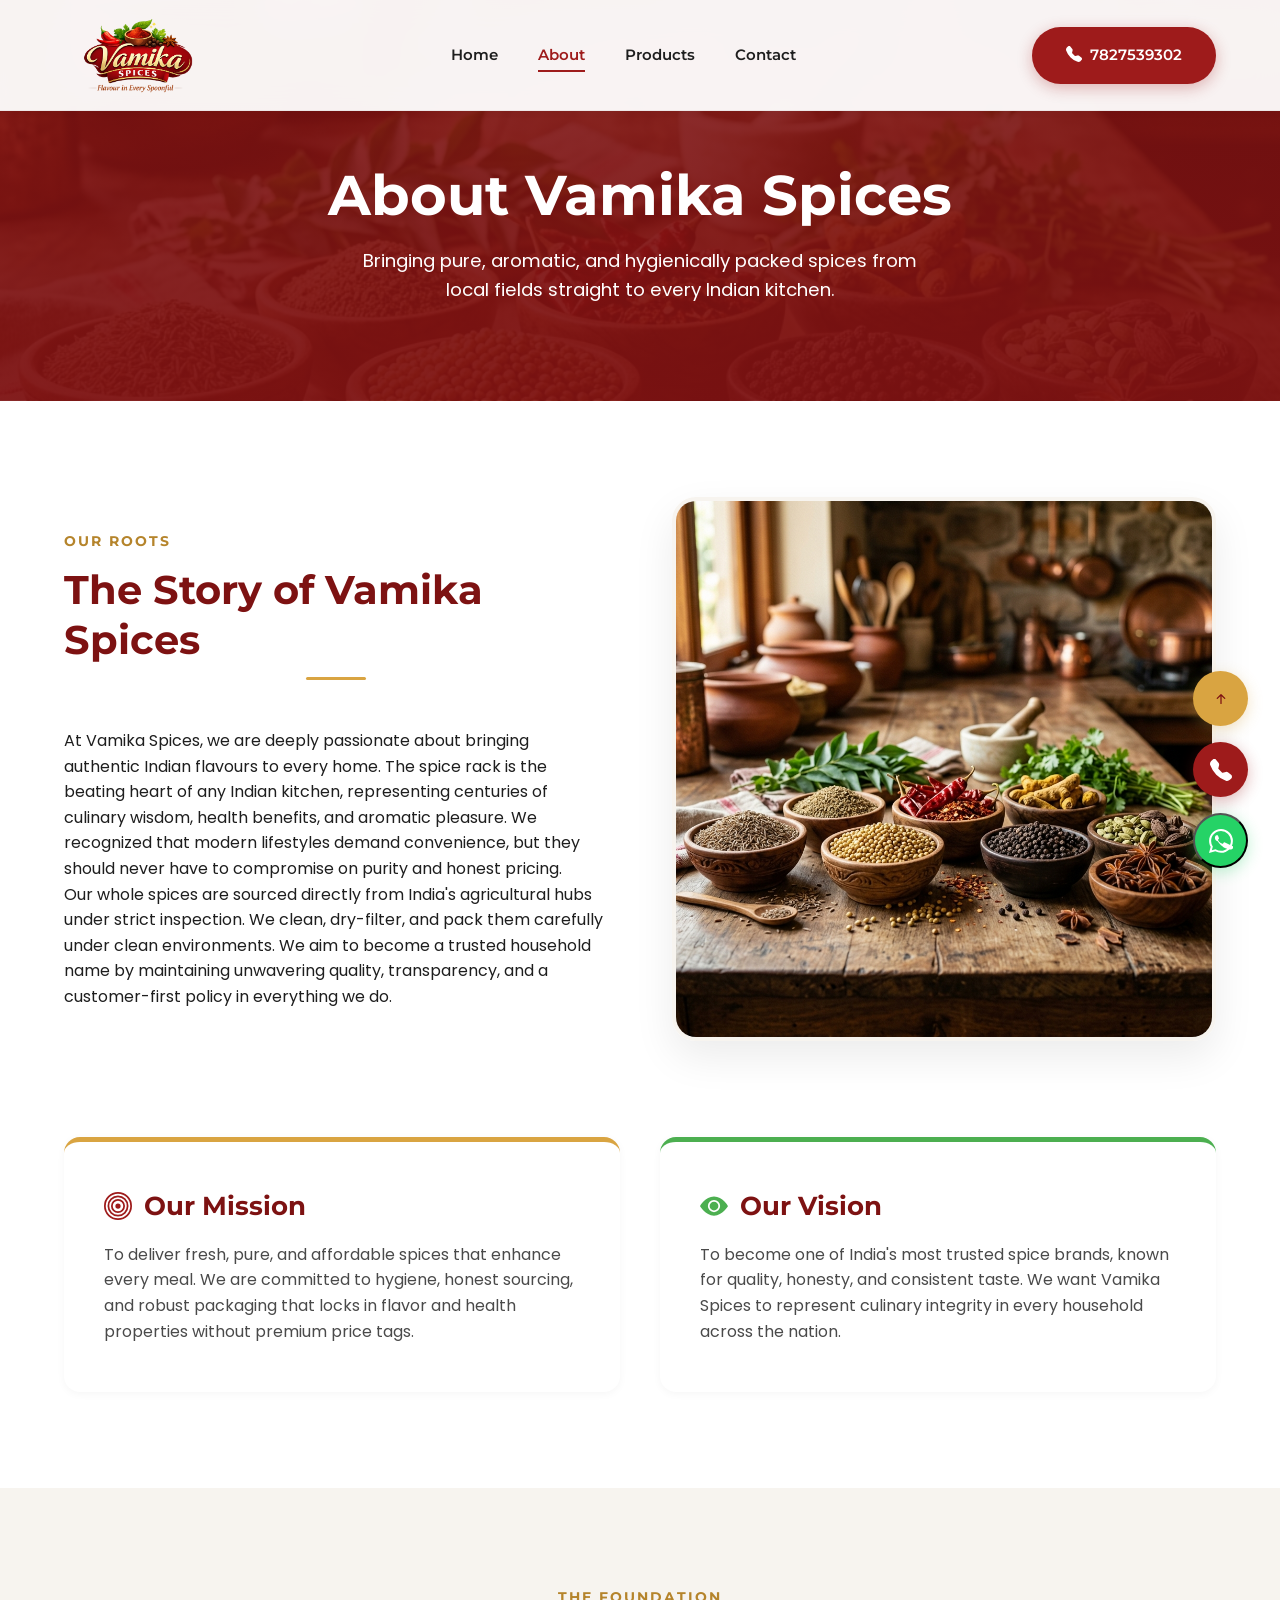
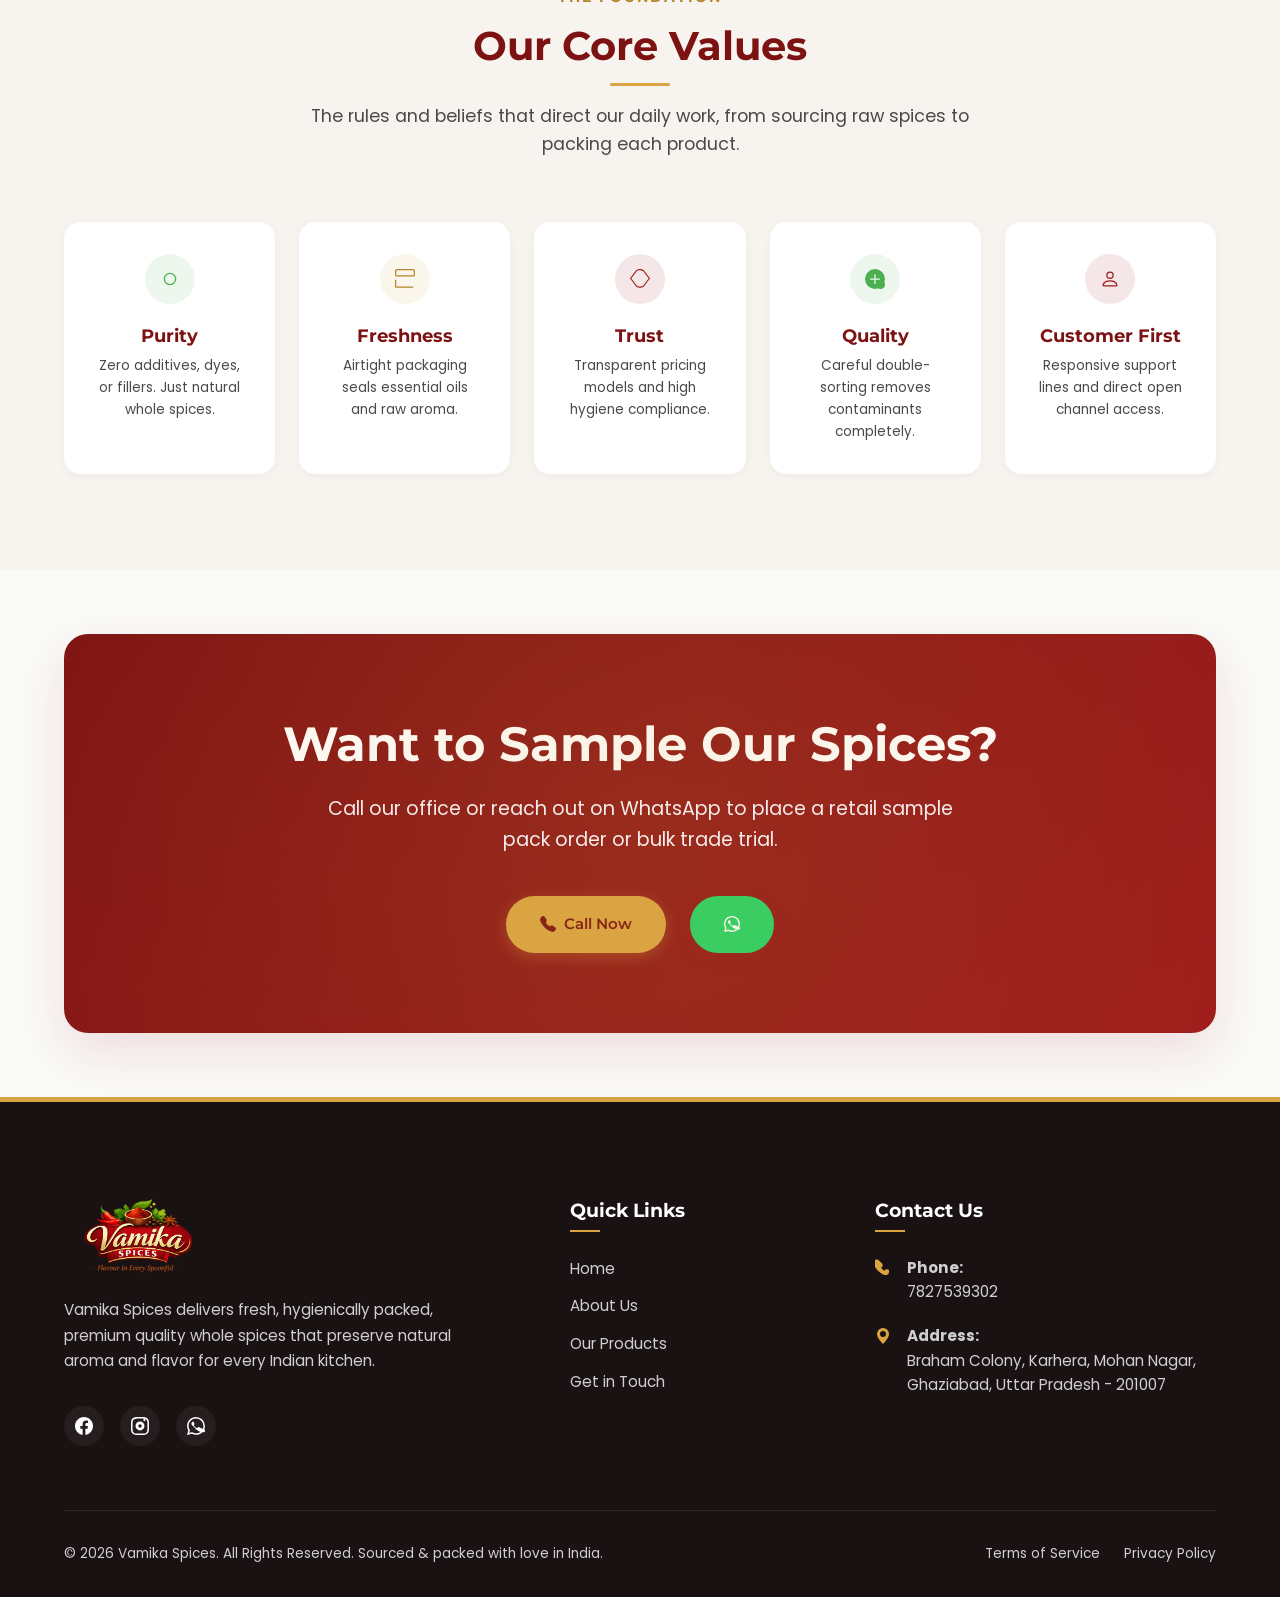
==== commit 14e1913c: "done" ====
--- a/about.html
+++ b/about.html
@@ -200,7 +200,7 @@
                 <div class="footer-about">
                     <a href="index.html" class="logo-link">
                         <img src="assets/images/logo.png" alt="Vamika Spices Logo" class="logo-img">
-                        <span class="brand-name">Vamika <span>Spices</span></span>
+                        
                     </a>
                     <p>Vamika Spices delivers fresh, hygienically packed, premium quality whole spices that preserve natural aroma and flavor for every Indian kitchen.</p>
                     <div class="footer-socials">
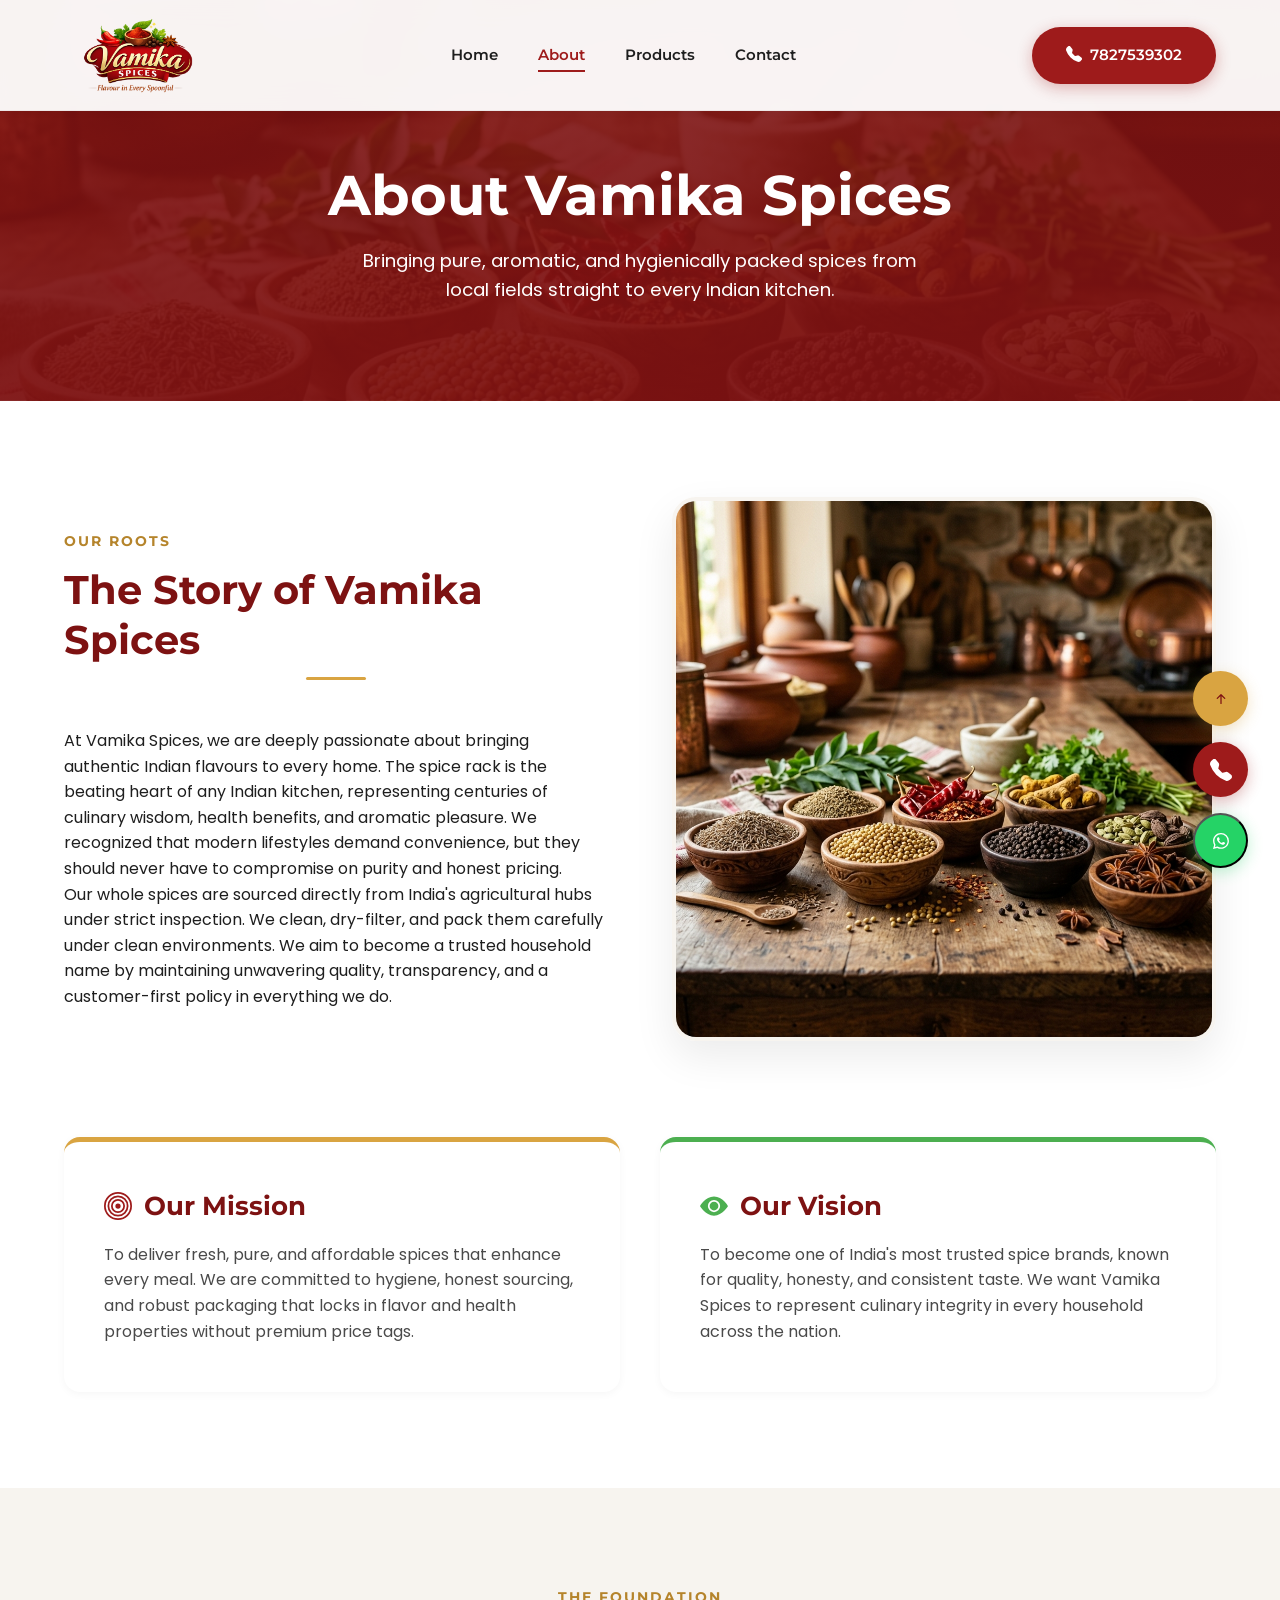
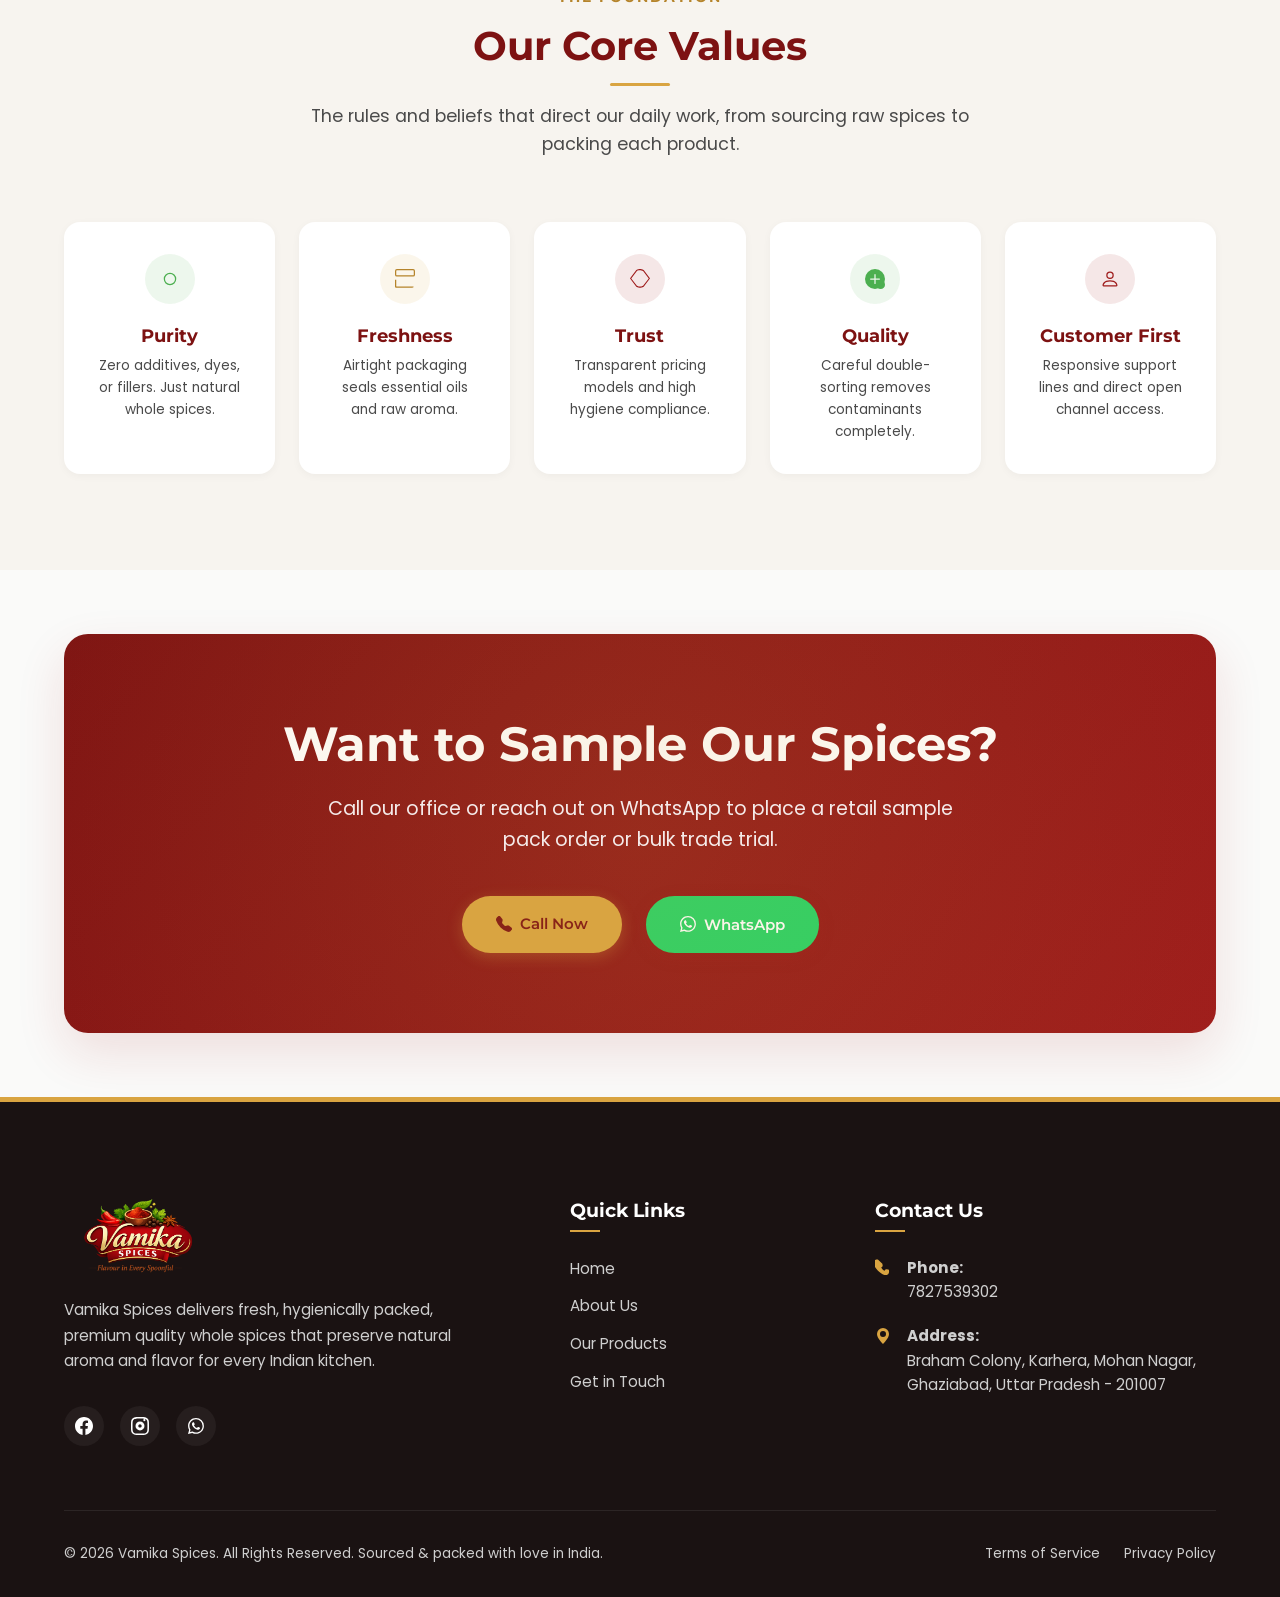
==== commit a6e08c20: "Done" ====
--- a/about.html
+++ b/about.html
@@ -1,279 +1,296 @@
 <!DOCTYPE html>
 <html lang="en">
-<head>
-    <meta charset="UTF-8">
-    <meta name="viewport" content="width=device-width, initial-scale=1.0">
-    <meta name="description" content="Learn about the history and commitment behind Vamika Spices. Sourced carefully, checked for quality, and hygienically packed with values of purity, trust and freshness.">
-    <meta name="keywords" content="Vamika Spices Story, Spice Brand Sourcing, Pure Masala Sourcing, Indian Whole Spices, Quality Spices Ghaziabad">
-    <meta name="author" content="Vamika Spices">
-    <link rel="canonical" href="about.html">
-    
-    <!-- Open Graph / Facebook -->
-    <meta property="og:type" content="website">
-    <meta property="og:title" content="About Vamika Spices | Sourcing, Mission & Core Values">
-    <meta property="og:description" content="Learn about the history and commitment behind Vamika Spices. Sourced carefully, checked for quality, and hygienically packed.">
-    <meta property="og:image" content="assets/images/hero_spices.png">
-
-    <title>About Vamika Spices | Sourcing, Mission & Core Values</title>
-    
-    <!-- Stylesheets -->
-    <link rel="stylesheet" href="styles.css">
-    
-    <!-- Favicon -->
-    <link rel="icon" type="image/png" href="assets/images/logo.png">
-</head>
-<body>
-
-    <!-- Scroll Progress Bar -->
-    <div class="scroll-progress"></div>
-
-    <!-- Sticky Header -->
-    <header>
-        <div class="nav-container">
+   <head>
+      <meta charset="UTF-8">
+      <meta name="viewport" content="width=device-width, initial-scale=1.0">
+      <meta name="description" content="Learn about the history and commitment behind Vamika Spices. Sourced carefully, checked for quality, and hygienically packed with values of purity, trust and freshness.">
+      <meta name="keywords" content="Vamika Spices Story, Spice Brand Sourcing, Pure Masala Sourcing, Indian Whole Spices, Quality Spices Ghaziabad">
+      <meta name="author" content="Vamika Spices">
+      <link rel="canonical" href="about.html">
+      <!-- Open Graph / Facebook -->
+      <meta property="og:type" content="website">
+      <meta property="og:title" content="About Vamika Spices | Sourcing, Mission & Core Values">
+      <meta property="og:description" content="Learn about the history and commitment behind Vamika Spices. Sourced carefully, checked for quality, and hygienically packed.">
+      <meta property="og:image" content="assets/images/hero_spices.png">
+      <title>About Vamika Spices | Sourcing, Mission & Core Values</title>
+      <!-- Stylesheets -->
+      <link rel="stylesheet" href="styles.css">
+      <!-- Favicon -->
+      <link rel="icon" type="image/png" href="assets/images/logo.png">
+   </head>
+   <body>
+      <!-- Scroll Progress Bar -->
+      <div class="scroll-progress"></div>
+      <!-- Sticky Header -->
+      <header>
+         <div class="nav-container">
             <a href="index.html" class="logo-link" id="header-logo-link">
-                <img src="assets/images/logo.png" alt="Vamika Spices Logo" class="logo-img">
+            <img src="assets/images/logo.png" alt="Vamika Spices Logo" class="logo-img">
             </a>
-            
             <nav>
-                <ul class="nav-menu">
-                    <li class="nav-item"><a href="index.html" class="nav-link" id="nav-home">Home</a></li>
-                    <li class="nav-item"><a href="about.html" class="nav-link" id="nav-about">About</a></li>
-                    <li class="nav-item"><a href="products.html" class="nav-link" id="nav-products">Products</a></li>
-                    <li class="nav-item"><a href="contact.html" class="nav-link" id="nav-contact">Contact</a></li>
-                    <li class="nav-item mobile-only" style="margin-top: 1.5rem;">
-                        <a href="tel:7827539302" class="btn btn-primary" style="width: 100%;">
-                            <svg xmlns="http://www.w3.org/2000/svg" width="16" height="16" fill="currentColor" viewBox="0 0 16 16"><path d="M1.885.511a1.745 1.745 0 0 1 2.61.163L6.29 2.98c.329.423.445.974.315 1.494l-.547 2.19a.678.678 0 0 0 .178.643l2.457 2.457a.678.678 0 0 0 .644.178l2.189-.547a1.745 1.745 0 0 1 1.494.315l2.306 1.794c.829.645.905 1.87.163 2.611l-1.034 1.034c-.74.74-1.846 1.065-2.877.702a18.634 18.634 0 0 1-7.01-4.42 18.634 18.634 0 0 1-4.42-7.009c-.362-1.03-.037-2.137.703-2.877L1.885.511z"/></svg>
-                            Call Now
-                        </a>
-                    </li>
-                </ul>
+               <ul class="nav-menu">
+                  <li class="nav-item"><a href="index.html" class="nav-link" id="nav-home">Home</a></li>
+                  <li class="nav-item"><a href="about.html" class="nav-link" id="nav-about">About</a></li>
+                  <li class="nav-item"><a href="products.html" class="nav-link" id="nav-products">Products</a></li>
+                  <li class="nav-item"><a href="contact.html" class="nav-link" id="nav-contact">Contact</a></li>
+                  <li class="nav-item mobile-only" style="margin-top: 1.5rem;">
+                     <a href="tel:7827539302" class="btn btn-primary" style="width: 100%;">
+                        <svg xmlns="http://www.w3.org/2000/svg" width="16" height="16" fill="currentColor" viewBox="0 0 16 16">
+                           <path d="M1.885.511a1.745 1.745 0 0 1 2.61.163L6.29 2.98c.329.423.445.974.315 1.494l-.547 2.19a.678.678 0 0 0 .178.643l2.457 2.457a.678.678 0 0 0 .644.178l2.189-.547a1.745 1.745 0 0 1 1.494.315l2.306 1.794c.829.645.905 1.87.163 2.611l-1.034 1.034c-.74.74-1.846 1.065-2.877.702a18.634 18.634 0 0 1-7.01-4.42 18.634 18.634 0 0 1-4.42-7.009c-.362-1.03-.037-2.137.703-2.877L1.885.511z"/>
+                        </svg>
+                        Call Now
+                     </a>
+                  </li>
+               </ul>
             </nav>
-
             <div class="header-cta">
-                <a href="tel:7827539302" class="btn btn-primary" id="header-call-btn">
-                    <svg xmlns="http://www.w3.org/2000/svg" width="16" height="16" fill="currentColor" viewBox="0 0 16 16" style="margin-top: -2px;"><path d="M1.885.511a1.745 1.745 0 0 1 2.61.163L6.29 2.98c.329.423.445.974.315 1.494l-.547 2.19a.678.678 0 0 0 .178.643l2.457 2.457a.678.678 0 0 0 .644.178l2.189-.547a1.745 1.745 0 0 1 1.494.315l2.306 1.794c.829.645.905 1.87.163 2.611l-1.034 1.034c-.74.74-1.846 1.065-2.877.702a18.634 18.634 0 0 1-7.01-4.42 18.634 18.634 0 0 1-4.42-7.009c-.362-1.03-.037-2.137.703-2.877L1.885.511z"/></svg>
-                    7827539302
-                </a>
-            </div>
-
+               <a href="tel:7827539302" class="btn btn-primary" id="header-call-btn">
+                  <svg xmlns="http://www.w3.org/2000/svg" width="16" height="16" fill="currentColor" viewBox="0 0 16 16" style="margin-top: -2px;">
+                     <path d="M1.885.511a1.745 1.745 0 0 1 2.61.163L6.29 2.98c.329.423.445.974.315 1.494l-.547 2.19a.678.678 0 0 0 .178.643l2.457 2.457a.678.678 0 0 0 .644.178l2.189-.547a1.745 1.745 0 0 1 1.494.315l2.306 1.794c.829.645.905 1.87.163 2.611l-1.034 1.034c-.74.74-1.846 1.065-2.877.702a18.634 18.634 0 0 1-7.01-4.42 18.634 18.634 0 0 1-4.42-7.009c-.362-1.03-.037-2.137.703-2.877L1.885.511z"/>
+                  </svg>
+                  7827539302
+               </a>
+            </div>
             <!-- Hamburger Button for Mobile -->
             <button class="mobile-toggle" aria-label="Toggle Navigation Menu">
-                <span></span>
-                <span></span>
-                <span></span>
+            <span></span>
+            <span></span>
+            <span></span>
             </button>
-        </div>
-    </header>
-
-    <!-- Page Hero Banner -->
-    <section class="page-hero">
-        <div class="container">
+         </div>
+      </header>
+      <!-- Page Hero Banner -->
+      <section class="page-hero">
+         <div class="container">
             <h1 class="reveal">About Vamika Spices</h1>
             <p class="reveal delay-1">Bringing pure, aromatic, and hygienically packed spices from local fields straight to every Indian kitchen.</p>
-        </div>
-    </section>
-
-    <!-- Core Brand Overview & Narrative -->
-    <section class="section section-bg-white">
-        <div class="container">
+         </div>
+      </section>
+      <!-- Core Brand Overview & Narrative -->
+      <section class="section section-bg-white">
+         <div class="container">
             <div class="about-sections">
-                <!-- Story / Origin Block -->
-                <div class="about-details-grid">
-                    <div class="reveal-left">
-                        <div class="section-header" style="text-align: left; margin-bottom: 2rem; max-width: 100%;">
-                            <span>Our Roots</span>
-                            <h2>The Story of Vamika Spices</h2>
+               <!-- Story / Origin Block -->
+               <div class="about-details-grid">
+                  <div class="reveal-left">
+                     <div class="section-header" style="text-align: left; margin-bottom: 2rem; max-width: 100%;">
+                        <span>Our Roots</span>
+                        <h2>The Story of Vamika Spices</h2>
+                     </div>
+                     <p>At Vamika Spices, we are deeply passionate about bringing authentic Indian flavours to every home. The spice rack is the beating heart of any Indian kitchen, representing centuries of culinary wisdom, health benefits, and aromatic pleasure. We recognized that modern lifestyles demand convenience, but they should never have to compromise on purity and honest pricing.</p>
+                     <p>Our whole spices are sourced directly from India's agricultural hubs under strict inspection. We clean, dry-filter, and pack them carefully under clean environments. We aim to become a trusted household name by maintaining unwavering quality, transparency, and a customer-first policy in everything we do.</p>
+                  </div>
+                  <div class="reveal-right">
+                     <img src="assets/images/hero_spices.png" alt="Sieving spices" style="border-radius: var(--border-radius-lg); box-shadow: var(--shadow-lg); border: 4px solid var(--bg-warm);">
+                  </div>
+               </div>
+               <!-- Mission & Vision Cards -->
+               <div class="vision-mission-grid">
+                  <!-- Mission -->
+                  <div class="vm-card reveal delay-1">
+                     <h3>
+                        <svg xmlns="http://www.w3.org/2000/svg" width="28" height="28" fill="var(--primary)" viewBox="0 0 16 16">
+                           <path d="M8 15A7 7 0 1 1 8 1a7 7 0 0 1 0 14zm0 1A8 8 0 1 0 8 0a8 8 0 0 0 0 16z"/>
+                           <path d="M8 13A5 5 0 1 1 8 3a5 5 0 0 1 0 10zm0 1A6 6 0 1 0 8 2a6 6 0 0 0 0 12z"/>
+                           <path d="M8 11a3 3 0 1 1 0-6 3 3 0 0 1 0 6zm0 1a4 4 0 1 0 0-8 4 4 0 0 0 0 8z"/>
+                           <path d="M9.5 8a1.5 1.5 0 1 1-3 0 1.5 1.5 0 0 1 3 0z"/>
+                        </svg>
+                        Our Mission
+                     </h3>
+                     <p>To deliver fresh, pure, and affordable spices that enhance every meal. We are committed to hygiene, honest sourcing, and robust packaging that locks in flavor and health properties without premium price tags.</p>
+                  </div>
+                  <!-- Vision -->
+                  <div class="vm-card reveal delay-2" style="border-top-color: var(--accent);">
+                     <h3>
+                        <svg xmlns="http://www.w3.org/2000/svg" width="28" height="28" fill="var(--accent)" viewBox="0 0 16 16">
+                           <path d="M10.5 8a2.5 2.5 0 1 1-5 0 2.5 2.5 0 0 1 5 0z"/>
+                           <path d="M0 8s3-5.5 8-5.5S16 8 16 8s-3 5.5-8 5.5S0 8 0 8zm8 3.5a3.5 3.5 0 1 0 0-7 3.5 3.5 0 0 0 0 7z"/>
+                        </svg>
+                        Our Vision
+                     </h3>
+                     <p>To become one of India's most trusted spice brands, known for quality, honesty, and consistent taste. We want Vamika Spices to represent culinary integrity in every household across the nation.</p>
+                  </div>
+               </div>
+            </div>
+         </div>
+      </section>
+      <!-- Brand Values Grid -->
+      <section class="section section-bg-warm">
+         <div class="container">
+            <div class="section-header reveal">
+               <span>The Foundation</span>
+               <h2>Our Core Values</h2>
+               <p>The rules and beliefs that direct our daily work, from sourcing raw spices to packing each product.</p>
+            </div>
+            <div class="values-grid">
+               <!-- Value 1 -->
+               <div class="value-card reveal delay-1">
+                  <div class="value-card-icon">
+                     <svg xmlns="http://www.w3.org/2000/svg" width="20" height="20" fill="currentColor" viewBox="0 0 16 16">
+                        <path d="M8 12a4 4 0 1 1 0-8 4 4 0 0 1 0 8zm0 1A5 5 0 1 0 8 3a5 5 0 0 0 0 10z"/>
+                     </svg>
+                  </div>
+                  <h4>Purity</h4>
+                  <p style="font-size: 0.85rem; color: var(--text-medium); margin-top: 0.5rem;">Zero additives, dyes, or fillers. Just natural whole spices.</p>
+               </div>
+               <!-- Value 2 -->
+               <div class="value-card reveal delay-2">
+                  <div class="value-card-icon" style="background-color: rgba(217, 164, 65, 0.1); color: var(--secondary-dark);">
+                     <svg xmlns="http://www.w3.org/2000/svg" width="20" height="20" fill="currentColor" viewBox="0 0 16 16">
+                        <path d="M1.5 1a.5.5 0 0 0-.5.5v3a.5.5 0 0 0 .5.5h13a.5.5 0 0 0 .5-.5v-3a.5.5 0 0 0-.5-.5h-13zM0 1.5A1.5 1.5 0 0 1 1.5 0h13A1.5 1.5 0 0 1 16 1.5v3A1.5 1.5 0 0 1 14.5 6h-13A1.5 1.5 0 0 1 0 4.5v-3zm1 7a.5.5 0 0 1 .5-.5h13a.5.5 0 0 1 .5.5v5a1.5 1.5 0 0 1-1.5 1.5h-13A1.5 1.5 0 0 1 0 13.5v-5zM1 13.5a.5.5 0 0 0 .5.5h13a.5.5 0 0 0 .5-.5v-5a.5.5 0 0 0-.5-.5h-13a.5.5 0 0 0-.5.5v5z"/>
+                     </svg>
+                  </div>
+                  <h4>Freshness</h4>
+                  <p style="font-size: 0.85rem; color: var(--text-medium); margin-top: 0.5rem;">Airtight packaging seals essential oils and raw aroma.</p>
+               </div>
+               <!-- Value 3 -->
+               <div class="value-card reveal delay-3">
+                  <div class="value-card-icon" style="background-color: rgba(158, 27, 27, 0.1); color: var(--primary);">
+                     <svg xmlns="http://www.w3.org/2000/svg" width="20" height="20" fill="currentColor" viewBox="0 0 16 16">
+                        <path d="M8 0c-.69 0-1.843.268-2.9.76-.085.039-.156.097-.207.175L.207 7.176a.5.5 0 0 0 0 .648l4.686 6.242c.05.078.122.136.207.175 1.057.492 2.21.759 2.9.759.69 0 1.843-.267 2.9-.759.085-.039.156-.097.207-.175l4.686-6.242a.5.5 0 0 0 0-.648L11.107.935a.5.5 0 0 0-.207-.175C9.843.268 8.69 0 8 0zm0 1c.548 0 1.558.236 2.502.675a.25.25 0 0 1 .103.088L15 7.5l-4.395 5.737a.25.25 0 0 1-.103.088C9.558 13.764 8.548 14 8 14c-.548 0-1.558-.236-2.502-.675a.25.25 0 0 1-.103-.088L1 7.5l4.395-5.737a.25.25 0 0 1 .103-.088C5.442 1.236 6.452 1 8 1z"/>
+                     </svg>
+                  </div>
+                  <h4>Trust</h4>
+                  <p style="font-size: 0.85rem; color: var(--text-medium); margin-top: 0.5rem;">Transparent pricing models and high hygiene compliance.</p>
+               </div>
+               <!-- Value 4 -->
+               <div class="value-card reveal delay-4">
+                  <div class="value-card-icon" style="background-color: rgba(76, 175, 80, 0.1); color: var(--accent);">
+                     <svg xmlns="http://www.w3.org/2000/svg" width="20" height="20" fill="currentColor" viewBox="0 0 16 16">
+                        <path d="M12.5 16a3.5 3.5 0 1 0 0-7 3.5 3.5 0 0 0 0 7Zm1.677-4.744-2.236 2.236a.276.276 0 0 1-.39 0l-1.118-1.117a.276.276 0 0 1 .39-.39l.923.924 2.041-2.04a.276.276 0 0 1 .39.387Z"/>
+                        <path d="M16 8A8 8 0 1 1 0 8a8 8 0 0 1 16 0ZM8.5 4.5a.5.5 0 0 0-1 0v3h-3a.5.5 0 0 0 0 1h3v3a.5.5 0 0 0 1 0v-3h3a.5.5 0 0 0 0-1h-3v-3Z"/>
+                     </svg>
+                  </div>
+                  <h4>Quality</h4>
+                  <p style="font-size: 0.85rem; color: var(--text-medium); margin-top: 0.5rem;">Careful double-sorting removes contaminants completely.</p>
+               </div>
+               <!-- Value 5 -->
+               <div class="value-card reveal delay-5">
+                  <div class="value-card-icon" style="background-color: rgba(158, 27, 27, 0.1); color: var(--primary);">
+                     <svg xmlns="http://www.w3.org/2000/svg" width="20" height="20" fill="currentColor" viewBox="0 0 16 16">
+                        <path d="M8 8a3 3 0 1 0 0-6 3 3 0 0 0 0 6zm2-3a2 2 0 1 1-4 0 2 2 0 0 1 4 0zm4 8c0 1-1 1-1 1H3s-1 0-1-1 1-4 6-4 6 3 6 4zm-1-.004c-.001-.246-.154-.986-.832-1.664C11.516 10.68 10.289 10 8 10c-2.29 0-3.516.68-4.168 1.332-.678.678-.83 1.418-.832 1.664h10z"/>
+                     </svg>
+                  </div>
+                  <h4>Customer First</h4>
+                  <p style="font-size: 0.85rem; color: var(--text-medium); margin-top: 0.5rem;">Responsive support lines and direct open channel access.</p>
+               </div>
+            </div>
+         </div>
+      </section>
+      <!-- Call to Action Banner -->
+      <section class="section" style="padding-top: 4rem; padding-bottom: 4rem;">
+         <div class="container">
+            <div class="cta-banner reveal">
+               <h2>Want to Sample Our Spices?</h2>
+               <p>Call our office or reach out on WhatsApp to place a retail sample pack order or bulk trade trial.</p>
+               <div class="cta-btns">
+                  <a href="tel:7827539302" class="btn btn-gold">
+                     <svg xmlns="http://www.w3.org/2000/svg" width="16" height="16" fill="currentColor" viewBox="0 0 16 16">
+                        <path d="M1.885.511a1.745 1.745 0 0 1 2.61.163L6.29 2.98c.329.423.445.974.315 1.494l-.547 2.19a.678.678 0 0 0 .178.643l2.457 2.457a.678.678 0 0 0 .644.178l2.189-.547a1.745 1.745 0 0 1 1.494.315l2.306 1.794c.829.645.905 1.87.163 2.611l-1.034 1.034c-.74.74-1.846 1.065-2.877.702a18.634 18.634 0 0 1-7.01-4.42 18.634 18.634 0 0 1-4.42-7.009c-.362-1.03-.037-2.137.703-2.877L1.885.511z"/>
+                     </svg>
+                     Call Now
+                  </a>
+                  <button class="btn btn-primary btn-inquiry" data-product="Direct Support Inquiry" style="background-color: #25D366; border-color: #25D366; color: white; display: inline-flex; align-items: center; gap: 8px;">
+                     <svg xmlns="http://www.w3.org/2000/svg" width="16" height="16" fill="currentColor" class="bi bi-whatsapp" viewBox="0 0 16 16">
+                        <path d="M13.601 2.326A7.85 7.85 0 0 0 7.994 0C3.627 0 .068 3.558.064 7.926c0 1.399.366 2.76 1.057 3.965L0 16l4.204-1.102a7.9 7.9 0 0 0 3.79.965h.004c4.368 0 7.926-3.558 7.93-7.93A7.9 7.9 0 0 0 13.6 2.326zM7.994 14.521a6.6 6.6 0 0 1-3.356-.92l-.24-.144-2.494.654.666-2.433-.156-.251a6.56 6.56 0 0 1-1.007-3.505c0-3.626 2.957-6.584 6.591-6.584a6.56 6.56 0 0 1 4.66 1.931 6.56 6.56 0 0 1 1.928 4.66c-.004 3.639-2.961 6.592-6.592 6.592m3.615-4.934c-.197-.099-1.17-.578-1.353-.646-.182-.065-.315-.099-.445.099-.133.197-.513.646-.627.775-.114.133-.232.148-.43.05-.197-.1-.836-.308-1.592-.985-.59-.525-.985-1.175-1.103-1.372-.114-.198-.011-.304.088-.403.087-.088.197-.232.296-.346.1-.114.133-.198.198-.33.065-.134.034-.248-.015-.347-.05-.099-.445-1.076-.612-1.47-.16-.389-.323-.335-.445-.34-.114-.007-.247-.007-.38-.007a.73.73 0 0 0-.529.247c-.182.198-.691.677-.691 1.654s.71 1.916.81 2.049c.098.133 1.394 2.132 3.383 2.992.47.205.84.326 1.129.418.475.152.904.129 1.246.08.38-.058 1.171-.48 1.338-.943.164-.464.164-.86.114-.943-.049-.084-.182-.133-.38-.232"/>
+                     </svg>
+                     WhatsApp
+                  </button>
+               </div>
+            </div>
+         </div>
+      </section>
+      <!-- Footer -->
+      <footer>
+         <div class="container">
+            <div class="footer-grid">
+               <!-- Col 1: Brand Info -->
+               <div class="footer-about">
+                  <a href="index.html" class="logo-link">
+                  <img src="assets/images/logo.png" alt="Vamika Spices Logo" class="logo-img">
+                  </a>
+                  <p>Vamika Spices delivers fresh, hygienically packed, premium quality whole spices that preserve natural aroma and flavor for every Indian kitchen.</p>
+                  <div class="footer-socials">
+                     <a href="https://www.facebook.com/vamikaspices" target="_blank" class="social-btn" aria-label="Facebook Link">
+                        <svg xmlns="http://www.w3.org/2000/svg" width="18" height="18" fill="currentColor" viewBox="0 0 16 16">
+                           <path d="M16 8.049c0-4.446-3.582-8.05-8-8.05C3.58 0-.002 3.603-.002 8.05c0 4.017 2.926 7.347 6.75 7.951v-5.625h-2.03V8.05H6.75V6.275c0-2.017 1.195-3.131 3.022-3.131.876 0 1.791.157 1.791.157v1.98h-1.009c-.993 0-1.303.621-1.303 1.258v1.51h2.218l-.354 2.326H9.25V16c3.824-.604 6.75-3.934 6.75-7.951z"/>
+                        </svg>
+                     </a>
+                     <a href="https://www.instagram.com/vamikaspices" target="_blank" class="social-btn" aria-label="Instagram Link">
+                        <svg xmlns="http://www.w3.org/2000/svg" width="18" height="18" fill="currentColor" viewBox="0 0 16 16">
+                           <path d="M8 0C5.829 0 5.556.01 4.703.048 3.85.088 3.269.222 2.76.42a3.917 3.917 0 0 0-1.417.923A3.927 3.927 0 0 0 .42 2.76C.222 3.268.087 3.85.048 4.7.01 5.555 0 5.827 0 8.001c0 2.172.01 2.444.048 3.297.04.852.174 1.433.372 1.942.205.526.478.972.923 1.417.444.445.89.719 1.416.923.51.198 1.09.333 1.942.372C5.555 15.99 5.827 16 8 16s2.444-.01 3.298-.048c.851-.04 1.434-.174 1.943-.372a3.916 3.916 0 0 0 1.416-.923c.445-.445.718-.891.923-1.417.197-.509.332-1.09.372-1.942C15.99 10.445 16 10.173 16 8s-.01-2.445-.048-3.299c-.04-.851-.175-1.433-.372-1.941a3.926 3.926 0 0 0-.923-1.417A3.911 3.911 0 0 0 13.24.42c-.51-.198-1.092-.333-1.943-.372C10.443.01 10.172 0 7.999 0h.002zm-.008 1.44c2.146 0 2.397.007 3.246.046.793.036 1.223.169 1.508.28.378.146.647.32.931.604.284.284.458.553.604.931.11.285.243.715.28 1.508.039.849.046 1.1.046 3.246 0 2.146-.007 2.397-.046 3.246-.036.793-.169 1.223-.28 1.508a2.507 2.507 0 0 1-.604.931 2.507 2.507 0 0 1-.931.604c-.285.11-.715.243-1.508.28-.849.039-1.1.046-3.246.046-2.146 0-2.397-.007-3.246-.046-.793-.036-1.223-.169-1.508-.28a2.507 2.507 0 0 1-.931-.604 2.507 2.507 0 0 1-.604-.931c-.11-.285-.243-.715-.28-1.508-.039-.849-.046-1.1-.046-3.246 0-2.146.006-2.397.046-3.246.036-.793.169-1.223.28-1.508.146-.378.32-.647.604-.931.284-.284.553-.458.931-.604.285-.11.715-.243 1.508-.28.849-.039 1.1-.046 3.246-.046zm0 2.502a3.987 3.987 0 1 0 0 7.974 3.987 3.987 0 0 0 0-7.974zm0 5.474c-.818 0-1.487-.669-1.487-1.487s.669-1.487 1.487-1.487 1.487.669 1.487 1.487-.669 1.487-1.487 1.487zm3.846-5.698a1.01 1.01 0 1 0 0-2.017 1.01 1.01 0 0 0 0 2.017z"/>
+                        </svg>
+                     </a>
+                     <a href="https://wa.me/917827539302" target="_blank" class="social-btn" aria-label="WhatsApp Link">
+                        <svg xmlns="http://www.w3.org/2000/svg" width="16" height="16" fill="currentColor" class="bi bi-whatsapp" viewBox="0 0 16 16">
+                           <path d="M13.601 2.326A7.85 7.85 0 0 0 7.994 0C3.627 0 .068 3.558.064 7.926c0 1.399.366 2.76 1.057 3.965L0 16l4.204-1.102a7.9 7.9 0 0 0 3.79.965h.004c4.368 0 7.926-3.558 7.93-7.93A7.9 7.9 0 0 0 13.6 2.326zM7.994 14.521a6.6 6.6 0 0 1-3.356-.92l-.24-.144-2.494.654.666-2.433-.156-.251a6.56 6.56 0 0 1-1.007-3.505c0-3.626 2.957-6.584 6.591-6.584a6.56 6.56 0 0 1 4.66 1.931 6.56 6.56 0 0 1 1.928 4.66c-.004 3.639-2.961 6.592-6.592 6.592m3.615-4.934c-.197-.099-1.17-.578-1.353-.646-.182-.065-.315-.099-.445.099-.133.197-.513.646-.627.775-.114.133-.232.148-.43.05-.197-.1-.836-.308-1.592-.985-.59-.525-.985-1.175-1.103-1.372-.114-.198-.011-.304.088-.403.087-.088.197-.232.296-.346.1-.114.133-.198.198-.33.065-.134.034-.248-.015-.347-.05-.099-.445-1.076-.612-1.47-.16-.389-.323-.335-.445-.34-.114-.007-.247-.007-.38-.007a.73.73 0 0 0-.529.247c-.182.198-.691.677-.691 1.654s.71 1.916.81 2.049c.098.133 1.394 2.132 3.383 2.992.47.205.84.326 1.129.418.475.152.904.129 1.246.08.38-.058 1.171-.48 1.338-.943.164-.464.164-.86.114-.943-.049-.084-.182-.133-.38-.232"/>
+                        </svg>
+                     </a>
+                  </div>
+               </div>
+               <!-- Quick Links -->
+               <div class="footer-links-col" style="padding-left: 2rem;">
+                  <h3 class="footer-header">Quick Links</h3>
+                  <ul class="footer-links">
+                     <li class="footer-link-item"><a href="index.html">Home</a></li>
+                     <li class="footer-link-item"><a href="about.html">About Us</a></li>
+                     <li class="footer-link-item"><a href="products.html">Our Products</a></li>
+                     <li class="footer-link-item"><a href="contact.html">Get in Touch</a></li>
+                  </ul>
+               </div>
+               <!-- Contact Details -->
+               <div class="footer-contact">
+                  <h3 class="footer-header">Contact Us</h3>
+                  <ul class="footer-contact-list">
+                     <li class="footer-contact-item">
+                        <svg xmlns="http://www.w3.org/2000/svg" width="16" height="16" fill="currentColor" viewBox="0 0 16 16">
+                           <path d="M3.654 1.328a.678.678 0 0 0-.58-.63C3.07.675 2.627.6 2.224.6c-.547 0-1.12.071-1.6.22-1.168.363-2.14 1.635-2.14 2.875 0 2.2 1.5 5 4.5 8 3 3 5.8 4.5 8 4.5 1.24 0 2.512-.972 2.875-2.14.148-.48.22-1.053.22-1.6 0-.403-.075-.846-.128-1.296a.678.678 0 0 0-.63-.58l-2.07-.33c-.28-.044-.564.047-.732.258l-.98 1.22c-1.397-.73-2.587-1.92-3.317-3.32l1.22-.98c.211-.168.302-.452.258-.732l-.33-2.07z"/>
+                        </svg>
+                        <div>
+                           <p><strong>Phone:</strong></p>
+                           <p><a href="tel:7827539302">7827539302</a></p>
                         </div>
-                        <p>At Vamika Spices, we are deeply passionate about bringing authentic Indian flavours to every home. The spice rack is the beating heart of any Indian kitchen, representing centuries of culinary wisdom, health benefits, and aromatic pleasure. We recognized that modern lifestyles demand convenience, but they should never have to compromise on purity and honest pricing.</p>
-                        <p>Our whole spices are sourced directly from India's agricultural hubs under strict inspection. We clean, dry-filter, and pack them carefully under clean environments. We aim to become a trusted household name by maintaining unwavering quality, transparency, and a customer-first policy in everything we do.</p>
-                    </div>
-                    <div class="reveal-right">
-                        <img src="assets/images/hero_spices.png" alt="Sieving spices" style="border-radius: var(--border-radius-lg); box-shadow: var(--shadow-lg); border: 4px solid var(--bg-warm);">
-                    </div>
-                </div>
-
-                <!-- Mission & Vision Cards -->
-                <div class="vision-mission-grid">
-                    <!-- Mission -->
-                    <div class="vm-card reveal delay-1">
-                        <h3>
-                            <svg xmlns="http://www.w3.org/2000/svg" width="28" height="28" fill="var(--primary)" viewBox="0 0 16 16"><path d="M8 15A7 7 0 1 1 8 1a7 7 0 0 1 0 14zm0 1A8 8 0 1 0 8 0a8 8 0 0 0 0 16z"/><path d="M8 13A5 5 0 1 1 8 3a5 5 0 0 1 0 10zm0 1A6 6 0 1 0 8 2a6 6 0 0 0 0 12z"/><path d="M8 11a3 3 0 1 1 0-6 3 3 0 0 1 0 6zm0 1a4 4 0 1 0 0-8 4 4 0 0 0 0 8z"/><path d="M9.5 8a1.5 1.5 0 1 1-3 0 1.5 1.5 0 0 1 3 0z"/></svg>
-                            Our Mission
-                        </h3>
-                        <p>To deliver fresh, pure, and affordable spices that enhance every meal. We are committed to hygiene, honest sourcing, and robust packaging that locks in flavor and health properties without premium price tags.</p>
-                    </div>
-
-                    <!-- Vision -->
-                    <div class="vm-card reveal delay-2" style="border-top-color: var(--accent);">
-                        <h3>
-                            <svg xmlns="http://www.w3.org/2000/svg" width="28" height="28" fill="var(--accent)" viewBox="0 0 16 16"><path d="M10.5 8a2.5 2.5 0 1 1-5 0 2.5 2.5 0 0 1 5 0z"/><path d="M0 8s3-5.5 8-5.5S16 8 16 8s-3 5.5-8 5.5S0 8 0 8zm8 3.5a3.5 3.5 0 1 0 0-7 3.5 3.5 0 0 0 0 7z"/></svg>
-                            Our Vision
-                        </h3>
-                        <p>To become one of India's most trusted spice brands, known for quality, honesty, and consistent taste. We want Vamika Spices to represent culinary integrity in every household across the nation.</p>
-                    </div>
-                </div>
-            </div>
-        </div>
-    </section>
-
-    <!-- Brand Values Grid -->
-    <section class="section section-bg-warm">
-        <div class="container">
-            <div class="section-header reveal">
-                <span>The Foundation</span>
-                <h2>Our Core Values</h2>
-                <p>The rules and beliefs that direct our daily work, from sourcing raw spices to packing each product.</p>
-            </div>
-
-            <div class="values-grid">
-                <!-- Value 1 -->
-                <div class="value-card reveal delay-1">
-                    <div class="value-card-icon">
-                        <svg xmlns="http://www.w3.org/2000/svg" width="20" height="20" fill="currentColor" viewBox="0 0 16 16"><path d="M8 12a4 4 0 1 1 0-8 4 4 0 0 1 0 8zm0 1A5 5 0 1 0 8 3a5 5 0 0 0 0 10z"/></svg>
-                    </div>
-                    <h4>Purity</h4>
-                    <p style="font-size: 0.85rem; color: var(--text-medium); margin-top: 0.5rem;">Zero additives, dyes, or fillers. Just natural whole spices.</p>
-                </div>
-
-                <!-- Value 2 -->
-                <div class="value-card reveal delay-2">
-                    <div class="value-card-icon" style="background-color: rgba(217, 164, 65, 0.1); color: var(--secondary-dark);">
-                        <svg xmlns="http://www.w3.org/2000/svg" width="20" height="20" fill="currentColor" viewBox="0 0 16 16"><path d="M1.5 1a.5.5 0 0 0-.5.5v3a.5.5 0 0 0 .5.5h13a.5.5 0 0 0 .5-.5v-3a.5.5 0 0 0-.5-.5h-13zM0 1.5A1.5 1.5 0 0 1 1.5 0h13A1.5 1.5 0 0 1 16 1.5v3A1.5 1.5 0 0 1 14.5 6h-13A1.5 1.5 0 0 1 0 4.5v-3zm1 7a.5.5 0 0 1 .5-.5h13a.5.5 0 0 1 .5.5v5a1.5 1.5 0 0 1-1.5 1.5h-13A1.5 1.5 0 0 1 0 13.5v-5zM1 13.5a.5.5 0 0 0 .5.5h13a.5.5 0 0 0 .5-.5v-5a.5.5 0 0 0-.5-.5h-13a.5.5 0 0 0-.5.5v5z"/></svg>
-                    </div>
-                    <h4>Freshness</h4>
-                    <p style="font-size: 0.85rem; color: var(--text-medium); margin-top: 0.5rem;">Airtight packaging seals essential oils and raw aroma.</p>
-                </div>
-
-                <!-- Value 3 -->
-                <div class="value-card reveal delay-3">
-                    <div class="value-card-icon" style="background-color: rgba(158, 27, 27, 0.1); color: var(--primary);">
-                        <svg xmlns="http://www.w3.org/2000/svg" width="20" height="20" fill="currentColor" viewBox="0 0 16 16"><path d="M8 0c-.69 0-1.843.268-2.9.76-.085.039-.156.097-.207.175L.207 7.176a.5.5 0 0 0 0 .648l4.686 6.242c.05.078.122.136.207.175 1.057.492 2.21.759 2.9.759.69 0 1.843-.267 2.9-.759.085-.039.156-.097.207-.175l4.686-6.242a.5.5 0 0 0 0-.648L11.107.935a.5.5 0 0 0-.207-.175C9.843.268 8.69 0 8 0zm0 1c.548 0 1.558.236 2.502.675a.25.25 0 0 1 .103.088L15 7.5l-4.395 5.737a.25.25 0 0 1-.103.088C9.558 13.764 8.548 14 8 14c-.548 0-1.558-.236-2.502-.675a.25.25 0 0 1-.103-.088L1 7.5l4.395-5.737a.25.25 0 0 1 .103-.088C5.442 1.236 6.452 1 8 1z"/></svg>
-                    </div>
-                    <h4>Trust</h4>
-                    <p style="font-size: 0.85rem; color: var(--text-medium); margin-top: 0.5rem;">Transparent pricing models and high hygiene compliance.</p>
-                </div>
-
-                <!-- Value 4 -->
-                <div class="value-card reveal delay-4">
-                    <div class="value-card-icon" style="background-color: rgba(76, 175, 80, 0.1); color: var(--accent);">
-                        <svg xmlns="http://www.w3.org/2000/svg" width="20" height="20" fill="currentColor" viewBox="0 0 16 16"><path d="M12.5 16a3.5 3.5 0 1 0 0-7 3.5 3.5 0 0 0 0 7Zm1.677-4.744-2.236 2.236a.276.276 0 0 1-.39 0l-1.118-1.117a.276.276 0 0 1 .39-.39l.923.924 2.041-2.04a.276.276 0 0 1 .39.387Z"/><path d="M16 8A8 8 0 1 1 0 8a8 8 0 0 1 16 0ZM8.5 4.5a.5.5 0 0 0-1 0v3h-3a.5.5 0 0 0 0 1h3v3a.5.5 0 0 0 1 0v-3h3a.5.5 0 0 0 0-1h-3v-3Z"/></svg>
-                    </div>
-                    <h4>Quality</h4>
-                    <p style="font-size: 0.85rem; color: var(--text-medium); margin-top: 0.5rem;">Careful double-sorting removes contaminants completely.</p>
-                </div>
-
-                <!-- Value 5 -->
-                <div class="value-card reveal delay-5">
-                    <div class="value-card-icon" style="background-color: rgba(158, 27, 27, 0.1); color: var(--primary);">
-                        <svg xmlns="http://www.w3.org/2000/svg" width="20" height="20" fill="currentColor" viewBox="0 0 16 16"><path d="M8 8a3 3 0 1 0 0-6 3 3 0 0 0 0 6zm2-3a2 2 0 1 1-4 0 2 2 0 0 1 4 0zm4 8c0 1-1 1-1 1H3s-1 0-1-1 1-4 6-4 6 3 6 4zm-1-.004c-.001-.246-.154-.986-.832-1.664C11.516 10.68 10.289 10 8 10c-2.29 0-3.516.68-4.168 1.332-.678.678-.83 1.418-.832 1.664h10z"/></svg>
-                    </div>
-                    <h4>Customer First</h4>
-                    <p style="font-size: 0.85rem; color: var(--text-medium); margin-top: 0.5rem;">Responsive support lines and direct open channel access.</p>
-                </div>
-            </div>
-        </div>
-    </section>
-
-    <!-- Call to Action Banner -->
-    <section class="section" style="padding-top: 4rem; padding-bottom: 4rem;">
-        <div class="container">
-            <div class="cta-banner reveal">
-                <h2>Want to Sample Our Spices?</h2>
-                <p>Call our office or reach out on WhatsApp to place a retail sample pack order or bulk trade trial.</p>
-                <div class="cta-btns">
-                    <a href="tel:7827539302" class="btn btn-gold">
-                        <svg xmlns="http://www.w3.org/2000/svg" width="16" height="16" fill="currentColor" viewBox="0 0 16 16"><path d="M1.885.511a1.745 1.745 0 0 1 2.61.163L6.29 2.98c.329.423.445.974.315 1.494l-.547 2.19a.678.678 0 0 0 .178.643l2.457 2.457a.678.678 0 0 0 .644.178l2.189-.547a1.745 1.745 0 0 1 1.494.315l2.306 1.794c.829.645.905 1.87.163 2.611l-1.034 1.034c-.74.74-1.846 1.065-2.877.702a18.634 18.634 0 0 1-7.01-4.42 18.634 18.634 0 0 1-4.42-7.009c-.362-1.03-.037-2.137.703-2.877L1.885.511z"/></svg>
-                        Call Now
-                    </a>
-                    <button class="btn btn-primary btn-inquiry" data-product="Whole Spices" style="background-color: #25D366; border-color: #25D366; color: white;">
-                        <svg xmlns="http://www.w3.org/2000/svg" width="16" height="16" fill="currentColor" viewBox="0 0 16 16"><path d="M13.601 2.326A7.854 7.854 0 0 0 7.994 0C3.627 0 .068 3.558.064 7.926c0 1.399.366 2.76 1.057 3.965L0 16l4.204-1.102a7.933 7.933 0 0 0 3.79.977h.004c4.368 0 7.926-3.559 7.93-7.93a7.897 7.897 0 0 0-2.327-5.621zM7.994 14.521a6.573 6.573 0 0 1-3.356-.92l-.24-.144-2.494.654.666-2.433-.156-.251a6.56 6.56 0 0 1-1.007-3.505c0-3.626 2.957-6.584 6.591-6.584a6.56 6.56 0 0 1 4.66 1.931 6.557 6.557 0 0 1 1.928 4.66c-.004 3.639-2.961 6.592-6.592 6.592zm3.69-4.98c-.202-.1-1.195-.59-1.378-.657-.183-.067-.317-.1-.449.1-.132.202-.511.657-.626.79-.114.133-.227.15-.429.05-.201-.1-.852-.315-1.625-.998-.6-.534-1.005-1.197-1.122-1.396-.117-.199-.012-.307.088-.407.09-.091.202-.234.302-.352.1-.117.133-.199.199-.332.066-.133.033-.25-.017-.35-.05-.1-.449-1.08-.617-1.485-.164-.396-.333-.341-.449-.347-.116-.006-.25-.006-.383-.006-.133 0-.35.05-.533.25-.183.2-.7.683-.7 1.66s.71 1.92 1.8 2.064c.108.014 2.19 3.35 5.3 4.693.74.32 1.317.51 1.77.653.743.236 1.419.203 1.952.124.594-.089 1.195-.49 1.365-.968.17-.478.17-.887.12-.968-.05-.08-.182-.132-.383-.232z"/></button>
-                </div>
-            </div>
-        </div>
-    </section>
-
-    <!-- Footer -->
-    <footer>
-        <div class="container">
-            <div class="footer-grid">
-                <!-- Col 1: Brand Info -->
-                <div class="footer-about">
-                    <a href="index.html" class="logo-link">
-                        <img src="assets/images/logo.png" alt="Vamika Spices Logo" class="logo-img">
-                        
-                    </a>
-                    <p>Vamika Spices delivers fresh, hygienically packed, premium quality whole spices that preserve natural aroma and flavor for every Indian kitchen.</p>
-                    <div class="footer-socials">
-                        <a href="https://www.facebook.com/vamikaspices" target="_blank" class="social-btn" aria-label="Facebook Link">
-                            <svg xmlns="http://www.w3.org/2000/svg" width="18" height="18" fill="currentColor" viewBox="0 0 16 16"><path d="M16 8.049c0-4.446-3.582-8.05-8-8.05C3.58 0-.002 3.603-.002 8.05c0 4.017 2.926 7.347 6.75 7.951v-5.625h-2.03V8.05H6.75V6.275c0-2.017 1.195-3.131 3.022-3.131.876 0 1.791.157 1.791.157v1.98h-1.009c-.993 0-1.303.621-1.303 1.258v1.51h2.218l-.354 2.326H9.25V16c3.824-.604 6.75-3.934 6.75-7.951z"/></svg>
-                        </a>
-                        <a href="https://www.instagram.com/vamikaspices" target="_blank" class="social-btn" aria-label="Instagram Link">
-                            <svg xmlns="http://www.w3.org/2000/svg" width="18" height="18" fill="currentColor" viewBox="0 0 16 16"><path d="M8 0C5.829 0 5.556.01 4.703.048 3.85.088 3.269.222 2.76.42a3.917 3.917 0 0 0-1.417.923A3.927 3.927 0 0 0 .42 2.76C.222 3.268.087 3.85.048 4.7.01 5.555 0 5.827 0 8.001c0 2.172.01 2.444.048 3.297.04.852.174 1.433.372 1.942.205.526.478.972.923 1.417.444.445.89.719 1.416.923.51.198 1.09.333 1.942.372C5.555 15.99 5.827 16 8 16s2.444-.01 3.298-.048c.851-.04 1.434-.174 1.943-.372a3.916 3.916 0 0 0 1.416-.923c.445-.445.718-.891.923-1.417.197-.509.332-1.09.372-1.942C15.99 10.445 16 10.173 16 8s-.01-2.445-.048-3.299c-.04-.851-.175-1.433-.372-1.941a3.926 3.926 0 0 0-.923-1.417A3.911 3.911 0 0 0 13.24.42c-.51-.198-1.092-.333-1.943-.372C10.443.01 10.172 0 7.999 0h.002zm-.008 1.44c2.146 0 2.397.007 3.246.046.793.036 1.223.169 1.508.28.378.146.647.32.931.604.284.284.458.553.604.931.11.285.243.715.28 1.508.039.849.046 1.1.046 3.246 0 2.146-.007 2.397-.046 3.246-.036.793-.169 1.223-.28 1.508a2.507 2.507 0 0 1-.604.931 2.507 2.507 0 0 1-.931.604c-.285.11-.715.243-1.508.28-.849.039-1.1.046-3.246.046-2.146 0-2.397-.007-3.246-.046-.793-.036-1.223-.169-1.508-.28a2.507 2.507 0 0 1-.931-.604 2.507 2.507 0 0 1-.604-.931c-.11-.285-.243-.715-.28-1.508-.039-.849-.046-1.1-.046-3.246 0-2.146.006-2.397.046-3.246.036-.793.169-1.223.28-1.508.146-.378.32-.647.604-.931.284-.284.553-.458.931-.604.285-.11.715-.243 1.508-.28.849-.039 1.1-.046 3.246-.046zm0 2.502a3.987 3.987 0 1 0 0 7.974 3.987 3.987 0 0 0 0-7.974zm0 5.474c-.818 0-1.487-.669-1.487-1.487s.669-1.487 1.487-1.487 1.487.669 1.487 1.487-.669 1.487-1.487 1.487zm3.846-5.698a1.01 1.01 0 1 0 0-2.017 1.01 1.01 0 0 0 0 2.017z"/></svg>
-                        </a>
-                        <a href="https://wa.me/917827539302" target="_blank" class="social-btn" aria-label="WhatsApp Link">
-                            <svg xmlns="http://www.w3.org/2000/svg" width="18" height="18" fill="currentColor" viewBox="0 0 16 16"><path d="M13.601 2.326A7.854 7.854 0 0 0 7.994 0C3.627 0 .068 3.558.064 7.926c0 1.399.366 2.76 1.057 3.965L0 16l4.204-1.102a7.933 7.933 0 0 0 3.79.977h.004c4.368 0 7.926-3.559 7.93-7.93a7.897 7.897 0 0 0-2.327-5.621zM7.994 14.521a6.573 6.573 0 0 1-3.356-.92l-.24-.144-2.494.654.666-2.433-.156-.251a6.56 6.56 0 0 1-1.007-3.505c0-3.626 2.957-6.584 6.591-6.584a6.56 6.56 0 0 1 4.66 1.931 6.557 6.557 0 0 1 1.928 4.66c-.004 3.639-2.961 6.592-6.592 6.592zm3.69-4.98c-.202-.1-1.195-.59-1.378-.657-.183-.067-.317-.1-.449.1-.132.202-.511.657-.626.79-.114.133-.227.15-.429.05-.201-.1-.852-.315-1.625-.998-.6-.534-1.005-1.197-1.122-1.396-.117-.199-.012-.307.088-.407.09-.091.202-.234.302-.352.1-.117.133-.199.199-.332.066-.133.033-.25-.017-.35-.05-.1-.449-1.08-.617-1.485-.164-.396-.333-.341-.449-.347-.116-.006-.25-.006-.383-.006-.133 0-.35.05-.533.25-.183.2-.7.683-.7 1.66s.71 1.92 1.8 2.064c.108.014 2.19 3.35 5.3 4.693.74.32 1.317.51 1.77.653.743.236 1.419.203 1.952.124.594-.089 1.195-.49 1.365-.968.17-.478.17-.887.12-.968-.05-.08-.182-.132-.383-.232z"/></svg>
-                        </a>
-                    </div>
-                </div>
-
-                <!-- Quick Links -->
-                <div class="footer-links-col" style="padding-left: 2rem;">
-                    <h3 class="footer-header">Quick Links</h3>
-                    <ul class="footer-links">
-                        <li class="footer-link-item"><a href="index.html">Home</a></li>
-                        <li class="footer-link-item"><a href="about.html">About Us</a></li>
-                        <li class="footer-link-item"><a href="products.html">Our Products</a></li>
-                        <li class="footer-link-item"><a href="contact.html">Get in Touch</a></li>
-                    </ul>
-                </div>
-
-                <!-- Contact Details -->
-                <div class="footer-contact">
-                    <h3 class="footer-header">Contact Us</h3>
-                    <ul class="footer-contact-list">
-                        <li class="footer-contact-item">
-                            <svg xmlns="http://www.w3.org/2000/svg" width="16" height="16" fill="currentColor" viewBox="0 0 16 16"><path d="M3.654 1.328a.678.678 0 0 0-.58-.63C3.07.675 2.627.6 2.224.6c-.547 0-1.12.071-1.6.22-1.168.363-2.14 1.635-2.14 2.875 0 2.2 1.5 5 4.5 8 3 3 5.8 4.5 8 4.5 1.24 0 2.512-.972 2.875-2.14.148-.48.22-1.053.22-1.6 0-.403-.075-.846-.128-1.296a.678.678 0 0 0-.63-.58l-2.07-.33c-.28-.044-.564.047-.732.258l-.98 1.22c-1.397-.73-2.587-1.92-3.317-3.32l1.22-.98c.211-.168.302-.452.258-.732l-.33-2.07z"/></svg>
-                            <div>
-                                <p><strong>Phone:</strong></p>
-                                <p><a href="tel:7827539302">7827539302</a></p>
-                            </div>
-                        </li>
-                        <li class="footer-contact-item">
-                            <svg xmlns="http://www.w3.org/2000/svg" width="16" height="16" fill="currentColor" viewBox="0 0 16 16"><path d="M8 16s6-5.686 6-10A6 6 0 0 0 2 6c0 4.314 6 10 6 10zm0-7a3 3 0 1 1 0-6 3 3 0 0 1 0 6z"/></svg>
-                            <div>
-                                <p><strong>Address:</strong></p>
-                                <p>Braham Colony, Karhera, Mohan Nagar, Ghaziabad, Uttar Pradesh - 201007</p>
-                            </div>
-                        </li>
-                    </ul>
-                </div>
-            </div>
-
+                     </li>
+                     <li class="footer-contact-item">
+                        <svg xmlns="http://www.w3.org/2000/svg" width="16" height="16" fill="currentColor" viewBox="0 0 16 16">
+                           <path d="M8 16s6-5.686 6-10A6 6 0 0 0 2 6c0 4.314 6 10 6 10zm0-7a3 3 0 1 1 0-6 3 3 0 0 1 0 6z"/>
+                        </svg>
+                        <div>
+                           <p><strong>Address:</strong></p>
+                           <p>Braham Colony, Karhera, Mohan Nagar, Ghaziabad, Uttar Pradesh - 201007</p>
+                        </div>
+                     </li>
+                  </ul>
+               </div>
+            </div>
             <!-- Footer Bottom -->
             <div class="footer-bottom">
-                <p>&copy; 2026 Vamika Spices. All Rights Reserved. Sourced & packed with love in India.</p>
-                <div class="footer-bottom-links">
-                    <a href="contact.html">Terms of Service</a>
-                    <a href="contact.html">Privacy Policy</a>
-                </div>
-            </div>
-        </div>
-    </footer>
-
-    <!-- Floating Interactive Buttons -->
-    <div class="floating-widgets">
-        <div class="widget-btn widget-scrolltop" aria-label="Scroll to Top" id="scroll-to-top-btn">
-            <svg xmlns="http://www.w3.org/2000/svg" width="20" height="20" fill="currentColor" viewBox="0 0 16 16"><path fill-rule="evenodd" d="M8 12a.5.5 0 0 0 .5-.5V5.707l2.146 2.147a.5.5 0 0 0 .708-.708l-3-3a.5.5 0 0 0-.708 0l-3 3a.5.5 0 1 0 .708.708L7.5 5.707V11.5a.5.5 0 0 0 .5.5z"/></svg>
-        </div>
-        
-        <a href="tel:7827539302" class="widget-btn widget-call" aria-label="Call Vamika Spices" id="floating-call-btn">
-            <svg xmlns="http://www.w3.org/2000/svg" width="22" height="22" fill="currentColor" viewBox="0 0 16 16"><path d="M1.885.511a1.745 1.745 0 0 1 2.61.163L6.29 2.98c.329.423.445.974.315 1.494l-.547 2.19a.678.678 0 0 0 .178.643l2.457 2.457a.678.678 0 0 0 .644.178l2.189-.547a1.745 1.745 0 0 1 1.494.315l2.306 1.794c.829.645.905 1.87.163 2.611l-1.034 1.034c-.74.74-1.846 1.065-2.877.702a18.634 18.634 0 0 1-7.01-4.42 18.634 18.634 0 0 1-4.42-7.009c-.362-1.03-.037-2.137.703-2.877L1.885.511z"/></a >
-        
-        <button class="widget-btn widget-whatsapp btn-inquiry" data-product="Whole Spices" aria-label="WhatsApp Vamika Spices" id="floating-whatsapp-btn">
-            <svg xmlns="http://www.w3.org/2000/svg" width="24" height="24" fill="currentColor" viewBox="0 0 16 16"><path d="M13.601 2.326A7.854 7.854 0 0 0 7.994 0C3.627 0 .068 3.558.064 7.926c0 1.399.366 2.76 1.057 3.965L0 16l4.204-1.102a7.933 7.933 0 0 0 3.79.977h.004c4.368 0 7.926-3.559 7.93-7.93a7.897 7.897 0 0 0-2.327-5.621zM7.994 14.521a6.573 6.573 0 0 1-3.356-.92l-.24-.144-2.494.654.666-2.433-.156-.251a6.56 6.56 0 0 1-1.007-3.505c0-3.626 2.957-6.584 6.591-6.584a6.56 6.56 0 0 1 4.66 1.931 6.557 6.557 0 0 1 1.928 4.66c-.004 3.639-2.961 6.592-6.592 6.592zm3.69-4.98c-.202-.1-1.195-.59-1.378-.657-.183-.067-.317-.1-.449.1-.132.202-.511.657-.626.79-.114.133-.227.15-.429.05-.201-.1-.852-.315-1.625-.998-.6-.534-1.005-1.197-1.122-1.396-.117-.199-.012-.307.088-.407.09-.091.202-.234.302-.352.1-.117.133-.199.199-.332.066-.133.033-.25-.017-.35-.05-.1-.449-1.08-.617-1.485-.164-.396-.333-.341-.449-.347-.116-.006-.25-.006-.383-.006-.133 0-.35.05-.533.25-.183.2-.7.683-.7 1.66s.71 1.92 1.8 2.064c.108.014 2.19 3.35 5.3 4.693.74.32 1.317.51 1.77.653.743.236 1.419.203 1.952.124.594-.089 1.195-.49 1.365-.968.17-.478.17-.887.12-.968-.05-.08-.182-.132-.383-.232z"/></button>
-    </div>
-
-    <!-- Scripts -->
-    <script src="script.js"></script>
-</body>
-</html>
+               <p>&copy; 2026 Vamika Spices. All Rights Reserved. Sourced & packed with love in India.</p>
+               <div class="footer-bottom-links">
+                  <a href="contact.html">Terms of Service</a>
+                  <a href="contact.html">Privacy Policy</a>
+               </div>
+            </div>
+         </div>
+      </footer>
+      <!-- Floating Interactive Buttons -->
+      <div class="floating-widgets">
+         <div class="widget-btn widget-scrolltop" aria-label="Scroll to Top" id="scroll-to-top-btn">
+            <svg xmlns="http://www.w3.org/2000/svg" width="20" height="20" fill="currentColor" viewBox="0 0 16 16">
+               <path fill-rule="evenodd" d="M8 12a.5.5 0 0 0 .5-.5V5.707l2.146 2.147a.5.5 0 0 0 .708-.708l-3-3a.5.5 0 0 0-.708 0l-3 3a.5.5 0 1 0 .708.708L7.5 5.707V11.5a.5.5 0 0 0 .5.5z"/>
+            </svg>
+         </div>
+         <a href="tel:7827539302" class="widget-btn widget-call" aria-label="Call Vamika Spices" id="floating-call-btn">
+            <svg xmlns="http://www.w3.org/2000/svg" width="22" height="22" fill="currentColor" viewBox="0 0 16 16">
+            <path d="M1.885.511a1.745 1.745 0 0 1 2.61.163L6.29 2.98c.329.423.445.974.315 1.494l-.547 2.19a.678.678 0 0 0 .178.643l2.457 2.457a.678.678 0 0 0 .644.178l2.189-.547a1.745 1.745 0 0 1 1.494.315l2.306 1.794c.829.645.905 1.87.163 2.611l-1.034 1.034c-.74.74-1.846 1.065-2.877.702a18.634 18.634 0 0 1-7.01-4.42 18.634 18.634 0 0 1-4.42-7.009c-.362-1.03-.037-2.137.703-2.877L1.885.511z"/>
+         </a >
+         <button class="widget-btn widget-whatsapp btn-inquiry" data-product="Whole Spices" aria-label="WhatsApp Vamika Spices" id="floating-whatsapp-btn">
+            <svg xmlns="http://www.w3.org/2000/svg" width="16" height="16" fill="currentColor" class="bi bi-whatsapp" viewBox="0 0 16 16">
+               <path d="M13.601 2.326A7.85 7.85 0 0 0 7.994 0C3.627 0 .068 3.558.064 7.926c0 1.399.366 2.76 1.057 3.965L0 16l4.204-1.102a7.9 7.9 0 0 0 3.79.965h.004c4.368 0 7.926-3.558 7.93-7.93A7.9 7.9 0 0 0 13.6 2.326zM7.994 14.521a6.6 6.6 0 0 1-3.356-.92l-.24-.144-2.494.654.666-2.433-.156-.251a6.56 6.56 0 0 1-1.007-3.505c0-3.626 2.957-6.584 6.591-6.584a6.56 6.56 0 0 1 4.66 1.931 6.56 6.56 0 0 1 1.928 4.66c-.004 3.639-2.961 6.592-6.592 6.592m3.615-4.934c-.197-.099-1.17-.578-1.353-.646-.182-.065-.315-.099-.445.099-.133.197-.513.646-.627.775-.114.133-.232.148-.43.05-.197-.1-.836-.308-1.592-.985-.59-.525-.985-1.175-1.103-1.372-.114-.198-.011-.304.088-.403.087-.088.197-.232.296-.346.1-.114.133-.198.198-.33.065-.134.034-.248-.015-.347-.05-.099-.445-1.076-.612-1.47-.16-.389-.323-.335-.445-.34-.114-.007-.247-.007-.38-.007a.73.73 0 0 0-.529.247c-.182.198-.691.677-.691 1.654s.71 1.916.81 2.049c.098.133 1.394 2.132 3.383 2.992.47.205.84.326 1.129.418.475.152.904.129 1.246.08.38-.058 1.171-.48 1.338-.943.164-.464.164-.86.114-.943-.049-.084-.182-.133-.38-.232"/>
+            </svg>
+         </button>
+      </div>
+      <!-- Scripts -->
+      <script src="script.js"></script>
+   </body>
+</html>
